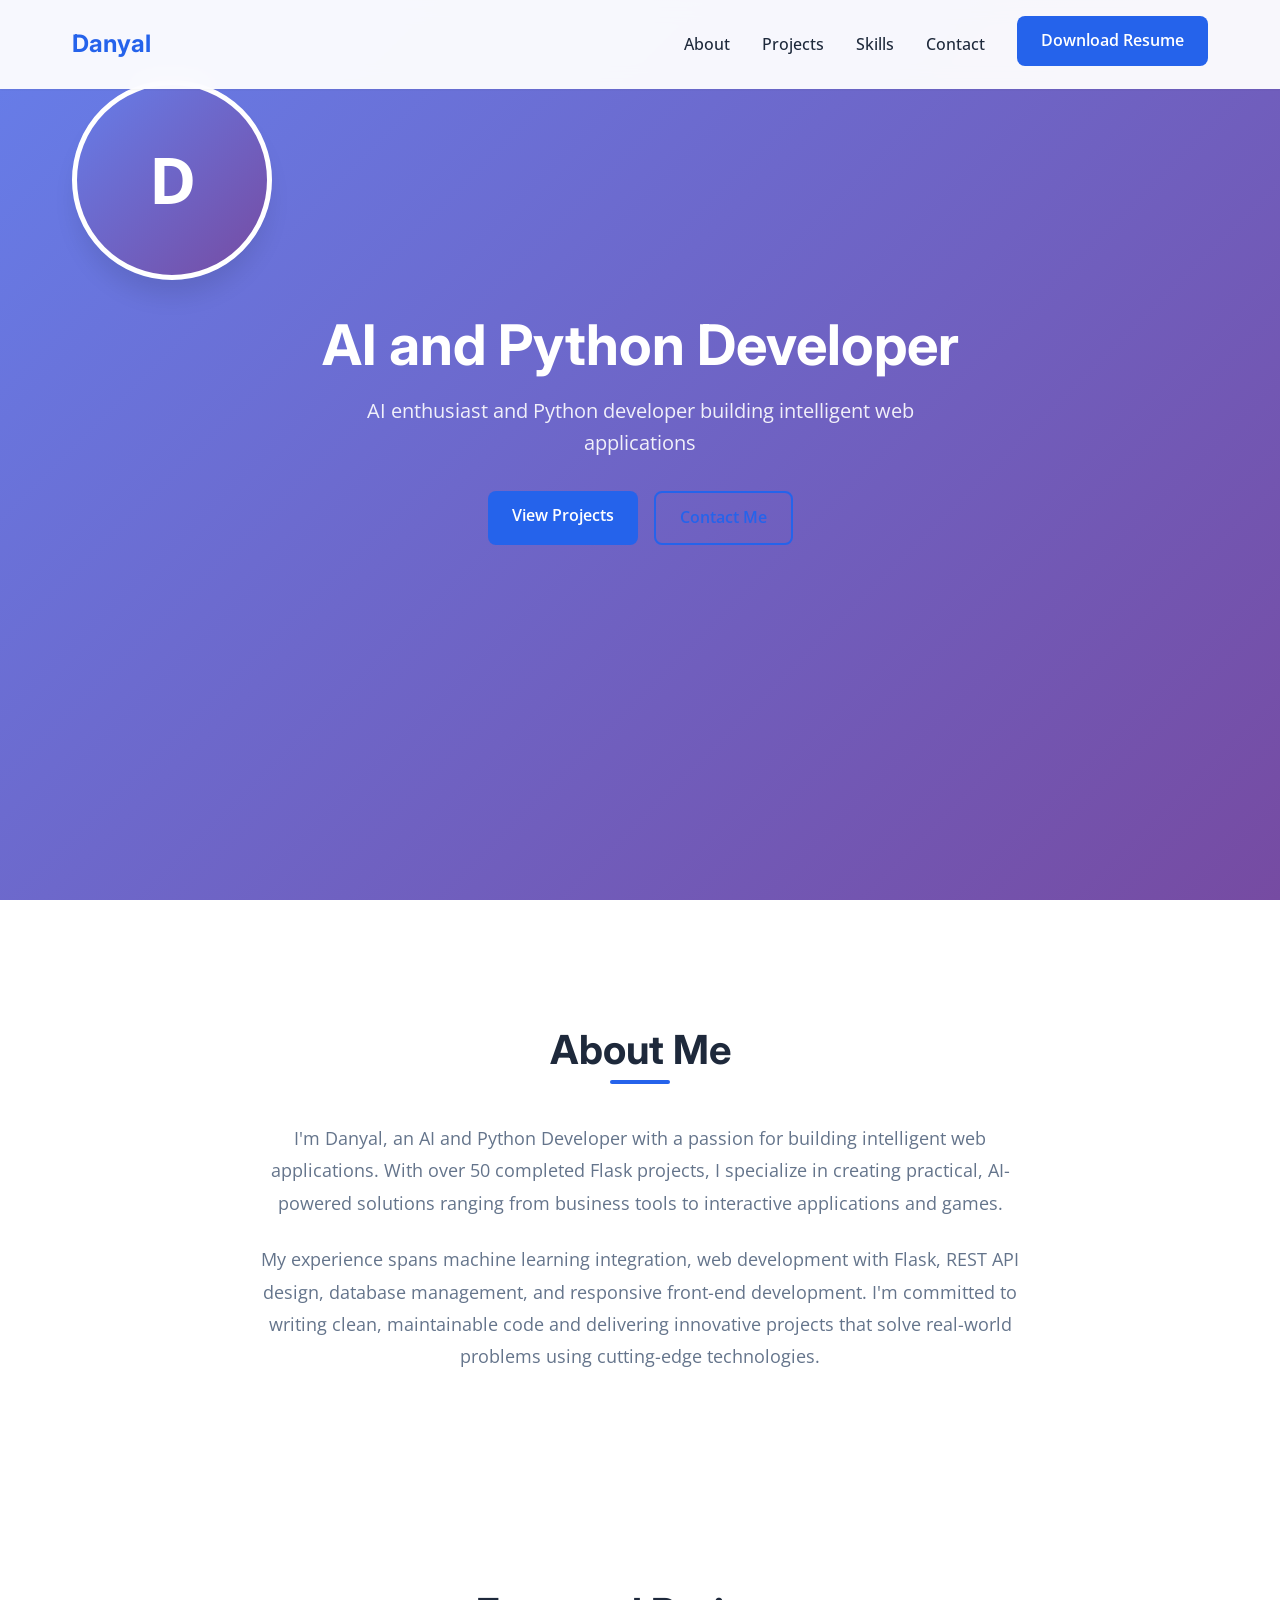
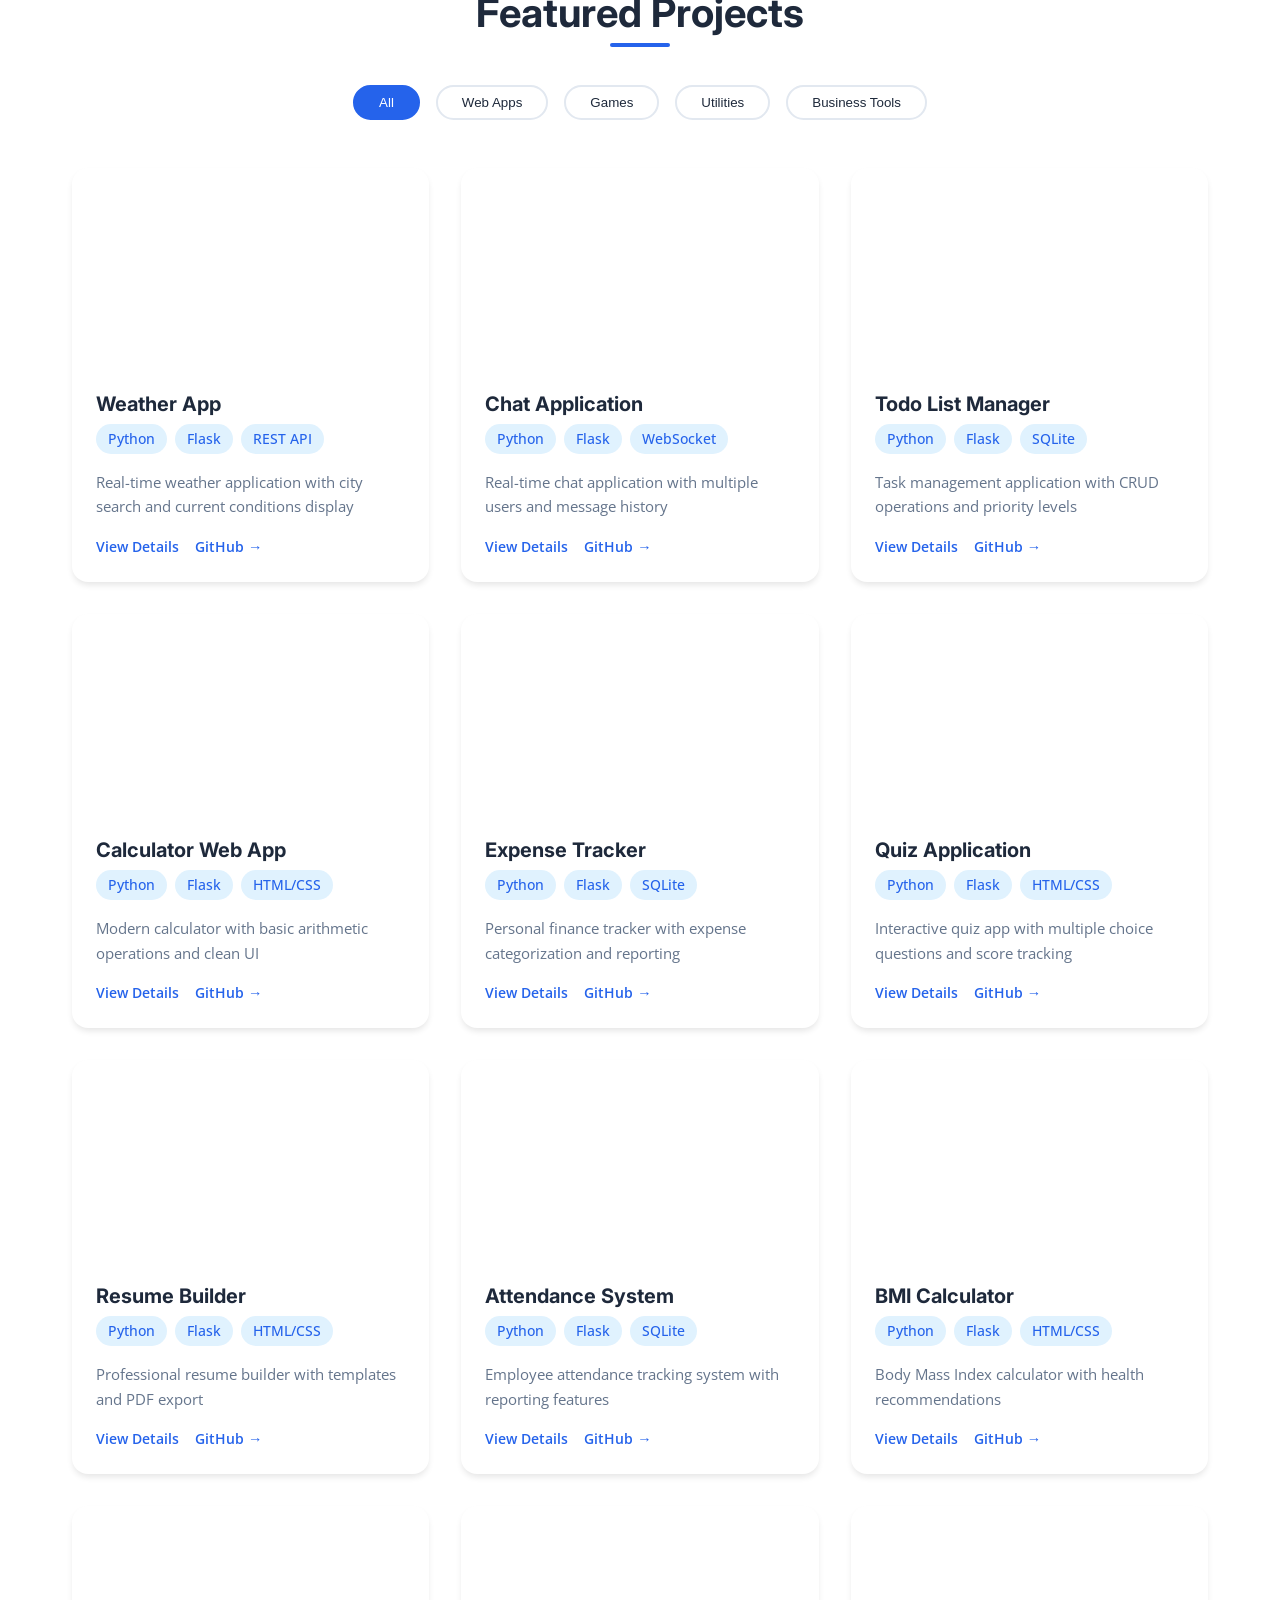
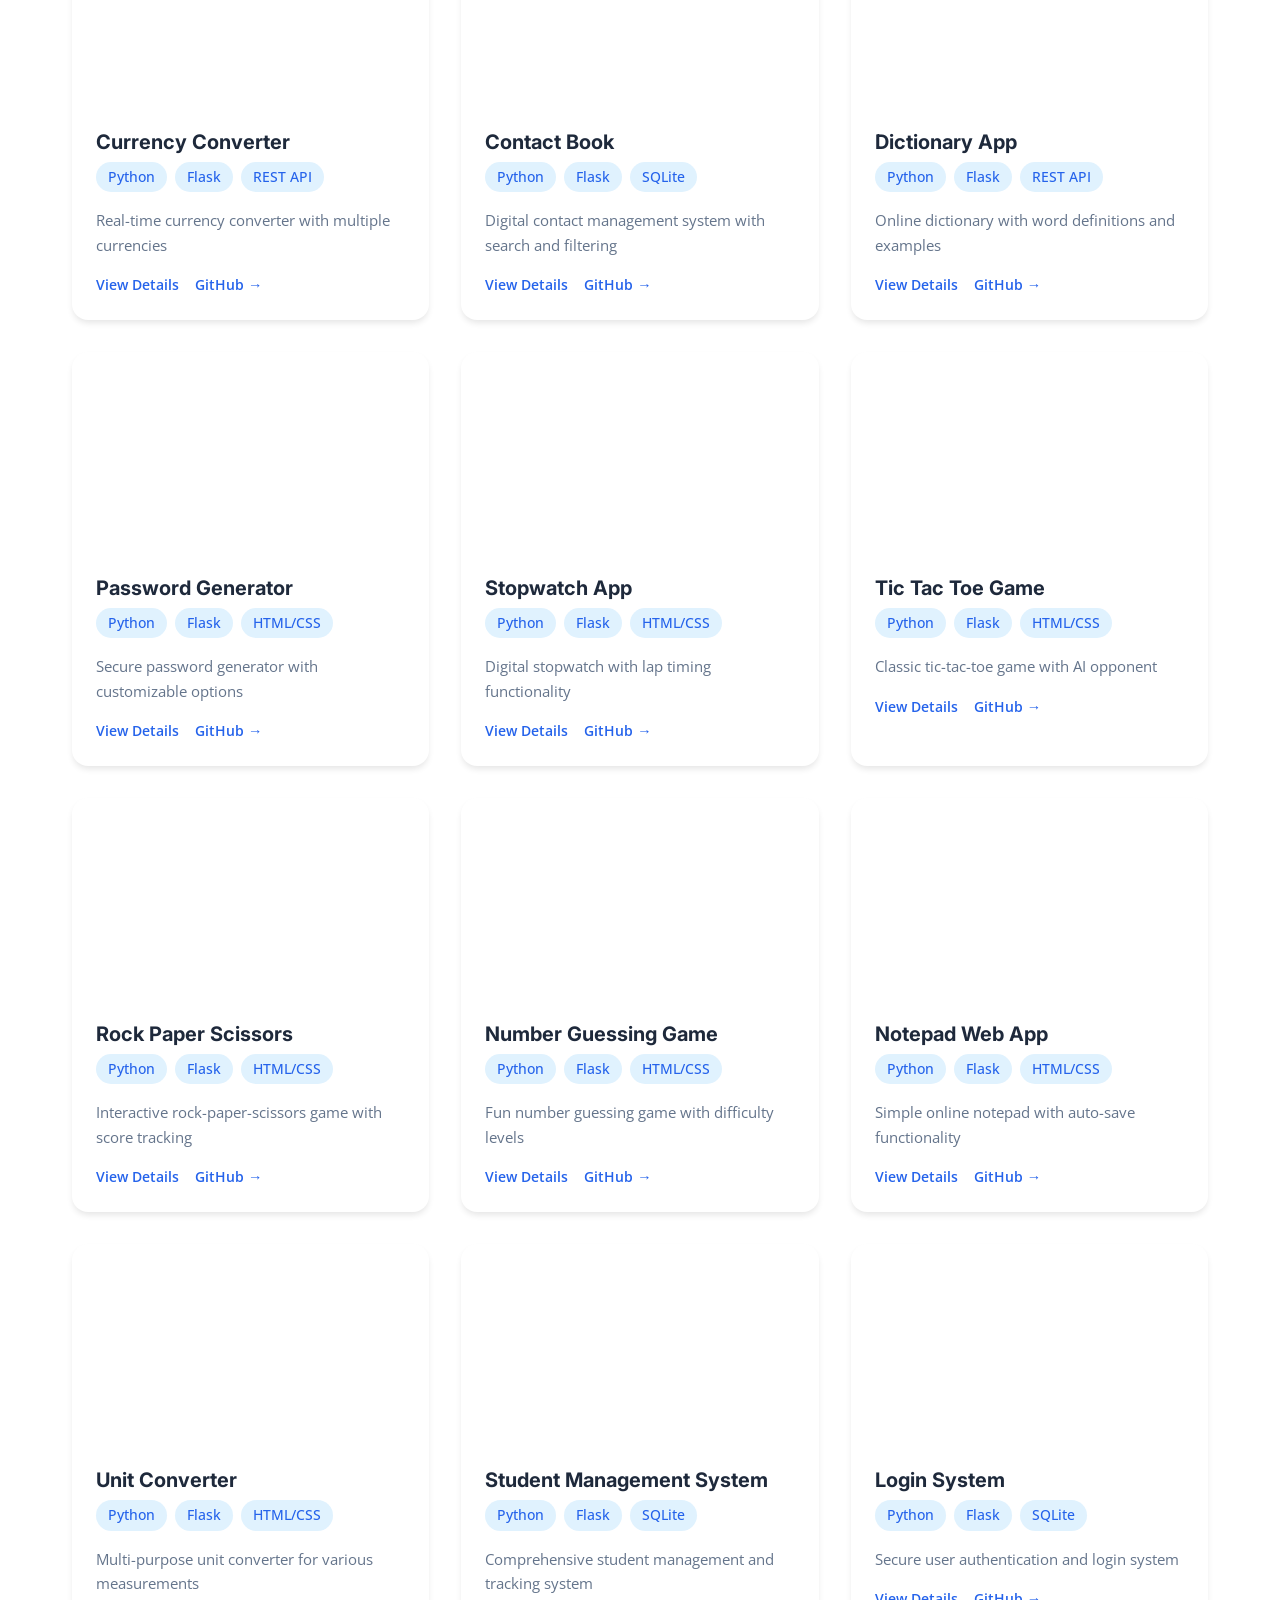
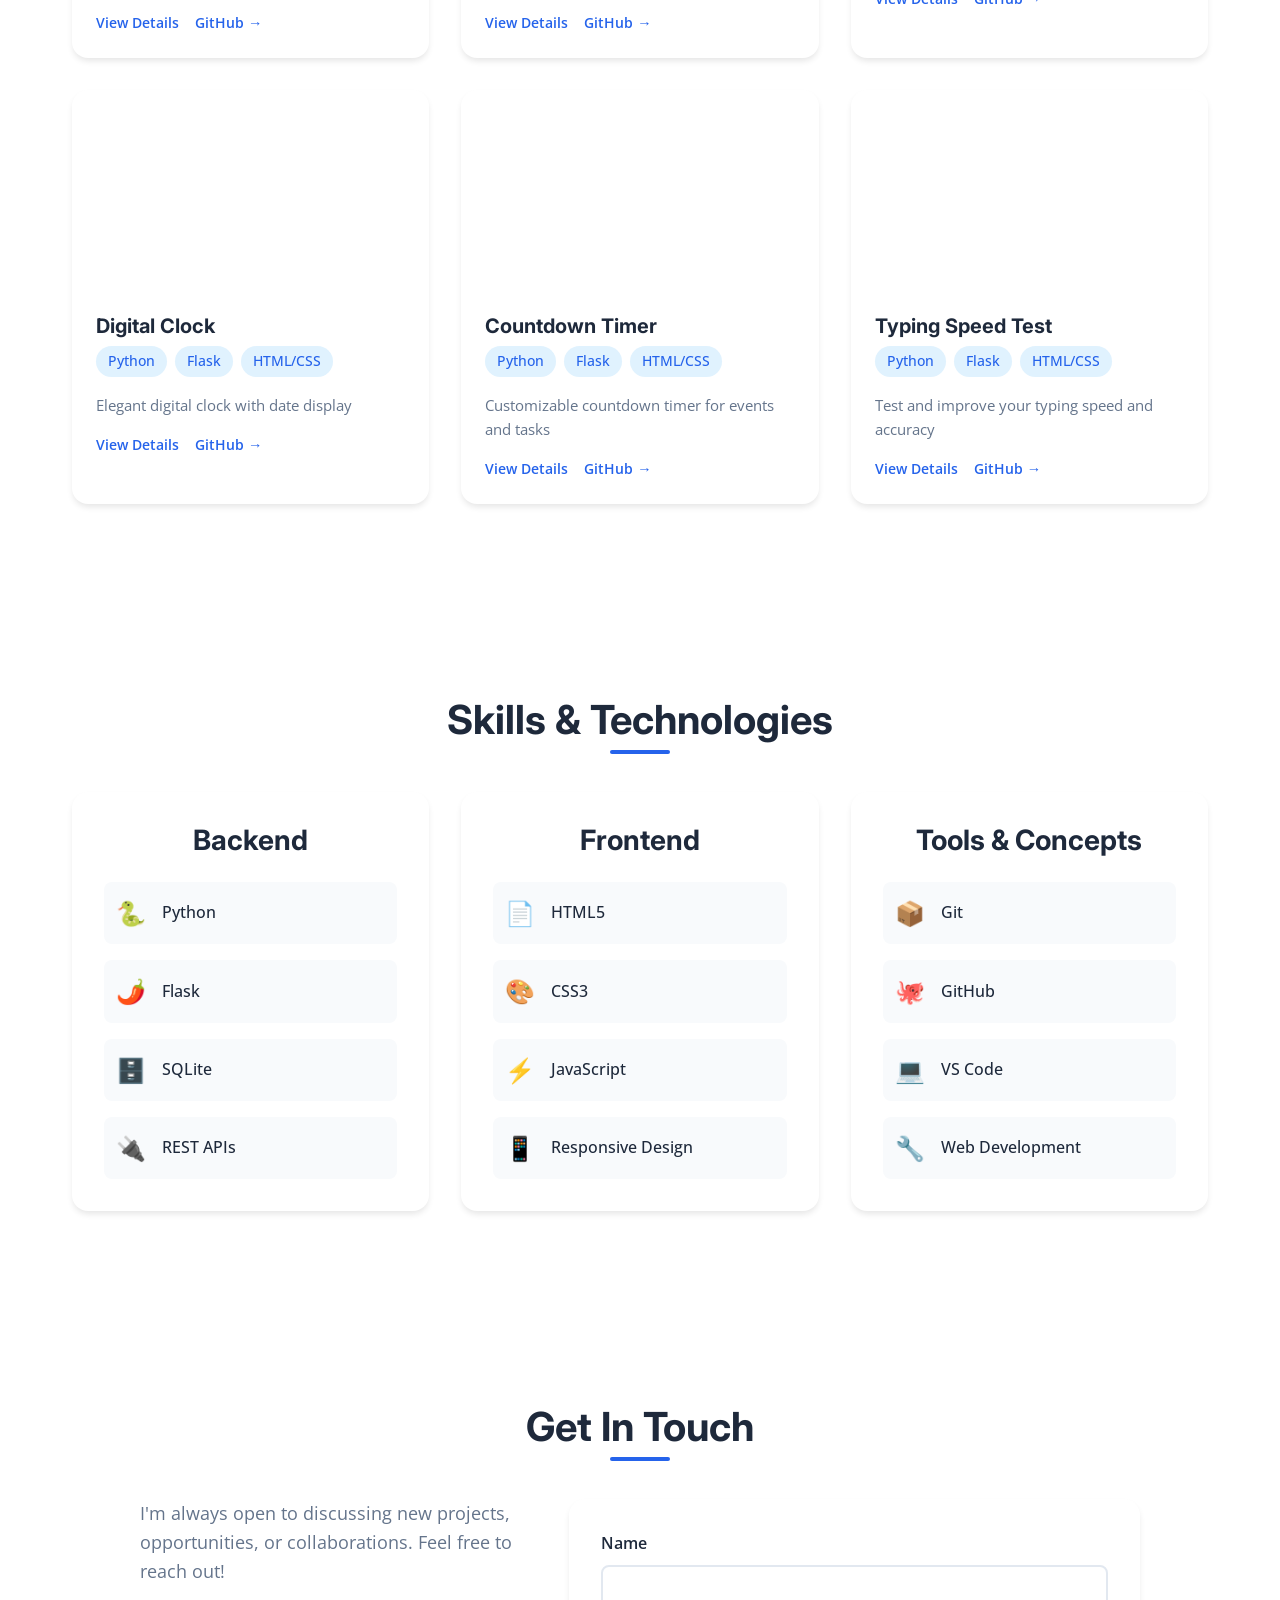
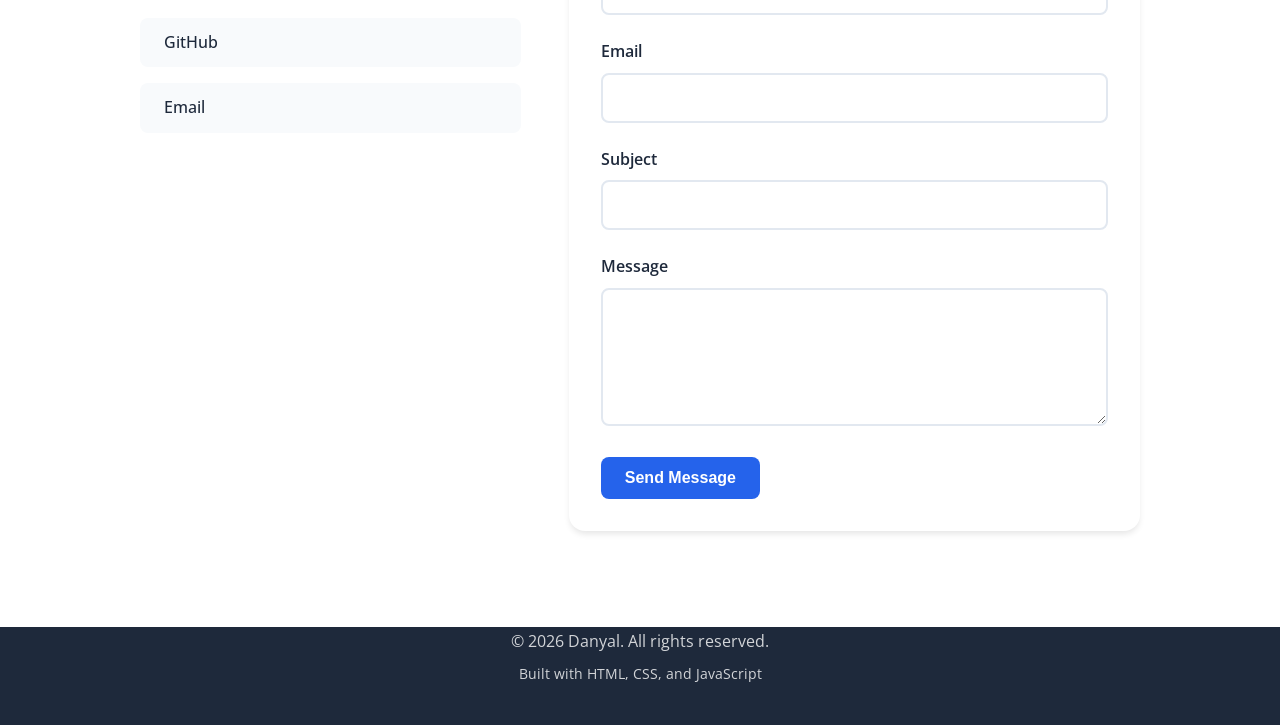
==== index.html @ 04059c17 "Initial commit - Danyal's AI and Python Developer Portfolio - 24 Flask projects showcased - Color-co" ====
<!DOCTYPE html>
<html lang="en">
<head>
    <meta charset="UTF-8">
    <meta name="viewport" content="width=device-width, initial-scale=1.0">
    <meta name="description" content="Full-Stack Python Developer specializing in Flask web applications. View my portfolio of 50+ projects including web apps, games, and business tools.">
    <meta name="keywords" content="Python Developer, Flask, Web Development, Portfolio, Full-Stack Developer">
    <meta name="author" content="Danyal">

    <!-- Open Graph Tags -->
    <meta property="og:title" content="Danyal - AI and Python Developer Portfolio">
    <meta property="og:description" content="AI and Python Developer with 50+ Flask projects">
    <meta property="og:type" content="website">
    <meta property="og:url" content="https://devdanyal.github.io">

    <title>Danyal - AI and Python Developer Portfolio</title>

    <!-- Google Fonts -->
    <link rel="preconnect" href="https://fonts.googleapis.com">
    <link rel="preconnect" href="https://fonts.gstatic.com" crossorigin>
    <link href="https://fonts.googleapis.com/css2?family=Inter:wght@400;500;600;700&family=Open+Sans:wght@400;500;600&display=swap" rel="stylesheet">

    <!-- Stylesheets -->
    <link rel="stylesheet" href="assets/css/main.css">
    <link rel="stylesheet" href="assets/css/responsive.css">
    <link rel="stylesheet" href="assets/css/animations.css">
    <link rel="stylesheet" href="assets/css/debug.css">
</head>
<body>
    <!-- Navigation -->
    <nav class="navbar" id="navbar">
        <div class="container">
            <div class="nav-wrapper">
                <a href="#home" class="logo">Danyal</a>

                <button class="hamburger" id="hamburger" aria-label="Toggle menu">
                    <span></span>
                    <span></span>
                    <span></span>
                </button>

                <ul class="nav-menu" id="navMenu">
                    <li><a href="#about" class="nav-link">About</a></li>
                    <li><a href="#projects" class="nav-link">Projects</a></li>
                    <li><a href="#skills" class="nav-link">Skills</a></li>
                    <li><a href="#contact" class="nav-link">Contact</a></li>
                    <li><a href="assets/documents/resume.pdf" class="btn btn-primary" download>Download Resume</a></li>
                </ul>
            </div>
        </div>
    </nav>

    <!-- Hero Section -->
    <section id="home" class="hero">
        <div class="container">
            <div class="hero-content">
                <div class="profile-image">D</div>
                <h1 class="hero-title">AI and Python Developer</h1>
                <p class="hero-subtitle">AI enthusiast and Python developer building intelligent web applications</p>
                <div class="hero-buttons">
                    <a href="#projects" class="btn btn-primary">View Projects</a>
                    <a href="#contact" class="btn btn-secondary">Contact Me</a>
                </div>
            </div>
        </div>
    </section>

    <!-- About Section -->
    <section id="about" class="about">
        <div class="container">
            <h2 class="section-title">About Me</h2>
            <div class="about-content">
                <p>I'm Danyal, an AI and Python Developer with a passion for building intelligent web applications. With over 50 completed Flask projects, I specialize in creating practical, AI-powered solutions ranging from business tools to interactive applications and games.</p>
                <p>My experience spans machine learning integration, web development with Flask, REST API design, database management, and responsive front-end development. I'm committed to writing clean, maintainable code and delivering innovative projects that solve real-world problems using cutting-edge technologies.</p>
            </div>
        </div>
    </section>

    <!-- Projects Section -->
    <section id="projects" class="projects">
        <div class="container">
            <h2 class="section-title">Featured Projects</h2>

            <!-- Filter Buttons -->
            <div class="filter-buttons">
                <button class="filter-btn active" data-filter="all">All</button>
                <button class="filter-btn" data-filter="web-apps">Web Apps</button>
                <button class="filter-btn" data-filter="games">Games</button>
                <button class="filter-btn" data-filter="utilities">Utilities</button>
                <button class="filter-btn" data-filter="business-tools">Business Tools</button>
            </div>

            <!-- Projects Grid -->
            <div class="projects-grid" id="projectsGrid">
                <!-- Projects will be dynamically loaded here -->
            </div>
        </div>
    </section>

    <!-- Skills Section -->
    <section id="skills" class="skills">
        <div class="container">
            <h2 class="section-title">Skills & Technologies</h2>

            <div class="skills-grid">
                <div class="skill-category">
                    <h3>Backend</h3>
                    <div class="skill-items">
                        <div class="skill-item">
                            <span class="skill-icon">🐍</span>
                            <span class="skill-name">Python</span>
                        </div>
                        <div class="skill-item">
                            <span class="skill-icon">🌶️</span>
                            <span class="skill-name">Flask</span>
                        </div>
                        <div class="skill-item">
                            <span class="skill-icon">🗄️</span>
                            <span class="skill-name">SQLite</span>
                        </div>
                        <div class="skill-item">
                            <span class="skill-icon">🔌</span>
                            <span class="skill-name">REST APIs</span>
                        </div>
                    </div>
                </div>

                <div class="skill-category">
                    <h3>Frontend</h3>
                    <div class="skill-items">
                        <div class="skill-item">
                            <span class="skill-icon">📄</span>
                            <span class="skill-name">HTML5</span>
                        </div>
                        <div class="skill-item">
                            <span class="skill-icon">🎨</span>
                            <span class="skill-name">CSS3</span>
                        </div>
                        <div class="skill-item">
                            <span class="skill-icon">⚡</span>
                            <span class="skill-name">JavaScript</span>
                        </div>
                        <div class="skill-item">
                            <span class="skill-icon">📱</span>
                            <span class="skill-name">Responsive Design</span>
                        </div>
                    </div>
                </div>

                <div class="skill-category">
                    <h3>Tools & Concepts</h3>
                    <div class="skill-items">
                        <div class="skill-item">
                            <span class="skill-icon">📦</span>
                            <span class="skill-name">Git</span>
                        </div>
                        <div class="skill-item">
                            <span class="skill-icon">🐙</span>
                            <span class="skill-name">GitHub</span>
                        </div>
                        <div class="skill-item">
                            <span class="skill-icon">💻</span>
                            <span class="skill-name">VS Code</span>
                        </div>
                        <div class="skill-item">
                            <span class="skill-icon">🔧</span>
                            <span class="skill-name">Web Development</span>
                        </div>
                    </div>
                </div>
            </div>
        </div>
    </section>

    <!-- Contact Section -->
    <section id="contact" class="contact">
        <div class="container">
            <h2 class="section-title">Get In Touch</h2>

            <div class="contact-content">
                <div class="contact-info">
                    <p>I'm always open to discussing new projects, opportunities, or collaborations. Feel free to reach out!</p>

                    <div class="social-links">
                        <a href="https://github.com/Devdanyal" target="_blank" rel="noopener noreferrer" class="social-link">
                            <span>GitHub</span>
                        </a>
                        <a href="mailto:aidevdanyal@gmail.com" class="social-link">
                            <span>Email</span>
                        </a>
                    </div>
                </div>

                <form id="contactForm" class="contact-form" action="https://formspree.io/f/YOUR_FORM_ID" method="POST">
                    <div class="form-group">
                        <label for="name">Name</label>
                        <input type="text" id="name" name="name" required>
                        <span class="error-message" id="nameError"></span>
                    </div>

                    <div class="form-group">
                        <label for="email">Email</label>
                        <input type="email" id="email" name="email" required>
                        <span class="error-message" id="emailError"></span>
                    </div>

                    <div class="form-group">
                        <label for="subject">Subject</label>
                        <input type="text" id="subject" name="subject" required>
                        <span class="error-message" id="subjectError"></span>
                    </div>

                    <div class="form-group">
                        <label for="message">Message</label>
                        <textarea id="message" name="message" rows="5" required></textarea>
                        <span class="error-message" id="messageError"></span>
                    </div>

                    <button type="submit" class="btn btn-primary" id="submitBtn">
                        <span class="btn-text">Send Message</span>
                        <span class="btn-loading" style="display: none;">Sending...</span>
                    </button>

                    <div class="form-status" id="formStatus"></div>
                </form>
            </div>
        </div>
    </section>

    <!-- Footer -->
    <footer class="footer">
        <div class="container">
            <div class="footer-content">
                <p>&copy; 2026 Danyal. All rights reserved.</p>
                <p class="footer-built">Built with HTML, CSS, and JavaScript</p>
            </div>
        </div>
    </footer>

    <!-- Project Modal -->
    <div class="modal" id="projectModal">
        <div class="modal-overlay" id="modalOverlay"></div>
        <div class="modal-content">
            <button class="modal-close" id="modalClose" aria-label="Close modal">&times;</button>
            <div class="modal-body" id="modalBody">
                <!-- Project details will be dynamically loaded here -->
            </div>
        </div>
    </div>

    <!-- Scripts -->
    <script src="assets/js/main.js"></script>
    <script src="assets/js/projects.js"></script>
    <script src="assets/js/contact.js"></script>
</body>
</html>
---- assets/css/main.css ----
/* CSS Variables */
:root {
    --primary-color: #2563eb;
    --secondary-color: #1e293b;
    --accent-color: #0ea5e9;
    --background-color: #ffffff;
    --text-color: #1e293b;
    --text-muted: #64748b;
    --border-color: #e2e8f0;
    --shadow-sm: 0 1px 2px 0 rgba(0, 0, 0, 0.05);
    --shadow-md: 0 4px 6px -1px rgba(0, 0, 0, 0.1);
    --shadow-lg: 0 10px 15px -3px rgba(0, 0, 0, 0.1);
    --shadow-xl: 0 20px 25px -5px rgba(0, 0, 0, 0.1);
    --transition: all 0.3s ease;
    --font-heading: 'Inter', -apple-system, BlinkMacSystemFont, 'Segoe UI', sans-serif;
    --font-body: 'Open Sans', -apple-system, BlinkMacSystemFont, 'Segoe UI', sans-serif;
}

/* Reset & Base Styles */
* {
    margin: 0;
    padding: 0;
    box-sizing: border-box;
}

html {
    scroll-behavior: smooth;
}

body {
    font-family: var(--font-body);
    color: var(--text-color);
    background-color: var(--background-color);
    line-height: 1.6;
    overflow-x: hidden;
}

/* Typography */
h1, h2, h3, h4, h5, h6 {
    font-family: var(--font-heading);
    font-weight: 700;
    line-height: 1.2;
    margin-bottom: 1rem;
}

h1 { font-size: 3rem; }
h2 { font-size: 2.5rem; }
h3 { font-size: 1.75rem; }
h4 { font-size: 1.5rem; }

p {
    margin-bottom: 1rem;
    color: var(--text-muted);
}

a {
    text-decoration: none;
    color: inherit;
    transition: var(--transition);
}

/* Container */
.container {
    max-width: 1200px;
    margin: 0 auto;
    padding: 0 2rem;
}

/* Buttons */
.btn {
    display: inline-block;
    padding: 0.75rem 1.5rem;
    border-radius: 0.5rem;
    font-weight: 600;
    font-size: 1rem;
    cursor: pointer;
    transition: var(--transition);
    border: none;
    text-align: center;
}

.btn-primary {
    background-color: var(--primary-color);
    color: white;
}

.btn-primary:hover {
    background-color: #1d4ed8;
    transform: translateY(-2px);
    box-shadow: var(--shadow-lg);
}

.btn-secondary {
    background-color: transparent;
    color: var(--primary-color);
    border: 2px solid var(--primary-color);
}

.btn-secondary:hover {
    background-color: var(--primary-color);
    color: white;
}

/* Navigation */
.navbar {
    position: fixed;
    top: 0;
    left: 0;
    right: 0;
    background-color: rgba(255, 255, 255, 0.95);
    backdrop-filter: blur(10px);
    box-shadow: var(--shadow-sm);
    z-index: 1000;
    transition: var(--transition);
}

.navbar.scrolled {
    box-shadow: var(--shadow-md);
}

.nav-wrapper {
    display: flex;
    justify-content: space-between;
    align-items: center;
    padding: 1rem 0;
}

.logo {
    font-size: 1.5rem;
    font-weight: 700;
    color: var(--primary-color);
    font-family: var(--font-heading);
}

.nav-menu {
    display: flex;
    list-style: none;
    align-items: center;
    gap: 2rem;
}

.nav-link {
    color: var(--text-color);
    font-weight: 500;
    position: relative;
}

.nav-link::after {
    content: '';
    position: absolute;
    bottom: -5px;
    left: 0;
    width: 0;
    height: 2px;
    background-color: var(--primary-color);
    transition: var(--transition);
}

.nav-link:hover::after {
    width: 100%;
}

.hamburger {
    display: none;
    flex-direction: column;
    gap: 4px;
    background: none;
    border: none;
    cursor: pointer;
    padding: 0.5rem;
}

.hamburger span {
    width: 25px;
    height: 3px;
    background-color: var(--text-color);
    transition: var(--transition);
}

/* Hero Section */
.hero {
    min-height: 100vh;
    display: flex;
    align-items: center;
    justify-content: center;
    background: linear-gradient(135deg, #667eea 0%, #764ba2 100%);
    padding-top: 80px;
}

.hero-content {
    text-align: center;
    color: white;
}

.profile-image {
    width: 200px;
    height: 200px;
    border-radius: 50%;
    object-fit: cover;
    border: 5px solid white;
    box-shadow: var(--shadow-xl);
    margin-bottom: 2rem;
    background: linear-gradient(135deg, #667eea 0%, #764ba2 100%);
    display: flex;
    align-items: center;
    justify-content: center;
    color: white;
    font-size: 4rem;
    font-weight: 700;
}

.hero-title {
    font-size: 3.5rem;
    margin-bottom: 1rem;
    color: white;
}

.hero-subtitle {
    font-size: 1.25rem;
    margin-bottom: 2rem;
    color: rgba(255, 255, 255, 0.9);
    max-width: 600px;
    margin-left: auto;
    margin-right: auto;
}

.hero-buttons {
    display: flex;
    gap: 1rem;
    justify-content: center;
    flex-wrap: wrap;
}

/* About Section */
.about {
    padding: 6rem 0;
    background-color: #f8fafc;
}

.section-title {
    text-align: center;
    margin-bottom: 3rem;
    color: var(--secondary-color);
    position: relative;
}

.section-title::after {
    content: '';
    position: absolute;
    bottom: -10px;
    left: 50%;
    transform: translateX(-50%);
    width: 60px;
    height: 4px;
    background-color: var(--primary-color);
    border-radius: 2px;
}

.about-content {
    max-width: 800px;
    margin: 0 auto;
    text-align: center;
}

.about-content p {
    font-size: 1.125rem;
    line-height: 1.8;
    margin-bottom: 1.5rem;
}

/* Projects Section */
.projects {
    padding: 6rem 0;
}

.filter-buttons {
    display: flex;
    justify-content: center;
    gap: 1rem;
    margin-bottom: 3rem;
    flex-wrap: wrap;
}

.filter-btn {
    padding: 0.5rem 1.5rem;
    border: 2px solid var(--border-color);
    background-color: white;
    color: var(--text-color);
    border-radius: 2rem;
    cursor: pointer;
    font-weight: 500;
    transition: var(--transition);
}

.filter-btn:hover,
.filter-btn.active {
    background-color: var(--primary-color);
    color: white;
    border-color: var(--primary-color);
}

.projects-grid {
    display: grid;
    grid-template-columns: repeat(3, 1fr);
    gap: 2rem;
}

.project-card {
    background-color: white;
    border-radius: 1rem;
    overflow: hidden;
    box-shadow: var(--shadow-md);
    transition: var(--transition);
    cursor: pointer;
}

.project-card:hover {
    transform: translateY(-10px);
    box-shadow: var(--shadow-xl);
}

.project-image {
    width: 100%;
    height: 200px;
    object-fit: cover;
    background-color: #e2e8f0;
    display: flex;
    align-items: center;
    justify-content: center;
}

.project-content {
    padding: 1.5rem;
}

.project-title {
    font-size: 1.25rem;
    margin-bottom: 0.5rem;
    color: var(--secondary-color);
}

.project-tech {
    display: flex;
    flex-wrap: wrap;
    gap: 0.5rem;
    margin-bottom: 1rem;
}

.tech-badge {
    padding: 0.25rem 0.75rem;
    background-color: #e0f2fe;
    color: var(--primary-color);
    border-radius: 1rem;
    font-size: 0.875rem;
    font-weight: 500;
}

.project-description {
    font-size: 0.95rem;
    color: var(--text-muted);
    margin-bottom: 1rem;
}

.project-links {
    display: flex;
    gap: 1rem;
}

.project-link {
    color: var(--primary-color);
    font-weight: 600;
    font-size: 0.9rem;
}

.project-link:hover {
    color: var(--accent-color);
}

/* Skills Section */
.skills {
    padding: 6rem 0;
    background-color: #f8fafc;
}

.skills-grid {
    display: grid;
    grid-template-columns: repeat(3, 1fr);
    gap: 2rem;
}

.skill-category {
    background-color: white;
    padding: 2rem;
    border-radius: 1rem;
    box-shadow: var(--shadow-md);
}

.skill-category h3 {
    color: var(--secondary-color);
    margin-bottom: 1.5rem;
    text-align: center;
}

.skill-items {
    display: flex;
    flex-direction: column;
    gap: 1rem;
}

.skill-item {
    display: flex;
    align-items: center;
    gap: 1rem;
    padding: 0.75rem;
    background-color: #f8fafc;
    border-radius: 0.5rem;
    transition: var(--transition);
}

.skill-item:hover {
    background-color: #e0f2fe;
    transform: translateX(5px);
}

.skill-icon {
    font-size: 1.5rem;
}

.skill-name {
    font-weight: 500;
    color: var(--text-color);
}

/* Contact Section */
.contact {
    padding: 6rem 0;
}

.contact-content {
    display: grid;
    grid-template-columns: 1fr 1.5fr;
    gap: 3rem;
    max-width: 1000px;
    margin: 0 auto;
}

.contact-info p {
    font-size: 1.125rem;
    margin-bottom: 2rem;
}

.social-links {
    display: flex;
    flex-direction: column;
    gap: 1rem;
}

.social-link {
    display: inline-flex;
    align-items: center;
    padding: 0.75rem 1.5rem;
    background-color: #f8fafc;
    border-radius: 0.5rem;
    color: var(--text-color);
    font-weight: 500;
    transition: var(--transition);
}

.social-link:hover {
    background-color: var(--primary-color);
    color: white;
    transform: translateX(5px);
}

.contact-form {
    background-color: white;
    padding: 2rem;
    border-radius: 1rem;
    box-shadow: var(--shadow-md);
}

.form-group {
    margin-bottom: 1.5rem;
}

.form-group label {
    display: block;
    margin-bottom: 0.5rem;
    font-weight: 600;
    color: var(--text-color);
}

.form-group input,
.form-group textarea {
    width: 100%;
    padding: 0.75rem;
    border: 2px solid var(--border-color);
    border-radius: 0.5rem;
    font-family: var(--font-body);
    font-size: 1rem;
    transition: var(--transition);
}

.form-group input:focus,
.form-group textarea:focus {
    outline: none;
    border-color: var(--primary-color);
}

.error-message {
    display: block;
    color: #ef4444;
    font-size: 0.875rem;
    margin-top: 0.25rem;
}

.form-status {
    margin-top: 1rem;
    padding: 1rem;
    border-radius: 0.5rem;
    text-align: center;
    font-weight: 500;
    display: none;
}

.form-status.success {
    background-color: #d1fae5;
    color: #065f46;
    display: block;
}

.form-status.error {
    background-color: #fee2e2;
    color: #991b1b;
    display: block;
}

/* Footer */
.footer {
    background-color: var(--secondary-color);
    color: white;
    padding: 2rem 0;
    text-align: center;
}

.footer-content p {
    color: rgba(255, 255, 255, 0.8);
    margin-bottom: 0.5rem;
}

.footer-built {
    font-size: 0.875rem;
}

/* Modal */
.modal {
    display: none;
    position: fixed;
    top: 0;
    left: 0;
    right: 0;
    bottom: 0;
    z-index: 2000;
}

.modal.active {
    display: block;
}

.modal-overlay {
    position: absolute;
    top: 0;
    left: 0;
    right: 0;
    bottom: 0;
    background-color: rgba(0, 0, 0, 0.7);
    backdrop-filter: blur(5px);
}

.modal-content {
    position: relative;
    max-width: 800px;
    margin: 2rem auto;
    background-color: white;
    border-radius: 1rem;
    box-shadow: var(--shadow-xl);
    max-height: 90vh;
    overflow-y: auto;
    z-index: 2001;
}

.modal-close {
    position: absolute;
    top: 1rem;
    right: 1rem;
    background: none;
    border: none;
    font-size: 2rem;
    cursor: pointer;
    color: var(--text-muted);
    width: 40px;
    height: 40px;
    display: flex;
    align-items: center;
    justify-content: center;
    border-radius: 50%;
    transition: var(--transition);
}

.modal-close:hover {
    background-color: #f8fafc;
    color: var(--text-color);
}

.modal-body {
    padding: 2rem;
}

.modal-image {
    width: 100%;
    height: 300px;
    object-fit: cover;
    border-radius: 0.5rem;
    margin-bottom: 1.5rem;
    background-color: #e2e8f0;
}

.modal-title {
    font-size: 2rem;
    margin-bottom: 1rem;
    color: var(--secondary-color);
}

.modal-tech {
    display: flex;
    flex-wrap: wrap;
    gap: 0.5rem;
    margin-bottom: 1.5rem;
}

.modal-description {
    font-size: 1.125rem;
    color: var(--text-muted);
    margin-bottom: 1.5rem;
}

.modal-features {
    margin-bottom: 1.5rem;
}

.modal-features h4 {
    color: var(--secondary-color);
    margin-bottom: 1rem;
}

.modal-features ul {
    list-style: none;
    padding-left: 0;
}

.modal-features li {
    padding: 0.5rem 0;
    color: var(--text-muted);
    position: relative;
    padding-left: 1.5rem;
}

.modal-features li::before {
    content: '✓';
    position: absolute;
    left: 0;
    color: var(--primary-color);
    font-weight: bold;
}

.modal-github {
    display: inline-block;
    margin-top: 1rem;
}
---- assets/css/responsive.css ----
/* Responsive Styles */

/* Tablet (768px - 1023px) */
@media (max-width: 1023px) {
    .container {
        padding: 0 1.5rem;
    }

    h1 { font-size: 2.5rem; }
    h2 { font-size: 2rem; }
    h3 { font-size: 1.5rem; }

    /* Projects Grid */
    .projects-grid {
        grid-template-columns: repeat(2, 1fr);
        gap: 1.5rem;
    }

    /* Skills Grid */
    .skills-grid {
        grid-template-columns: repeat(2, 1fr);
        gap: 1.5rem;
    }

    /* Contact */
    .contact-content {
        grid-template-columns: 1fr;
        gap: 2rem;
    }

    /* Hero */
    .hero-title {
        font-size: 2.5rem;
    }

    .hero-subtitle {
        font-size: 1.125rem;
    }
}

/* Mobile (320px - 767px) */
@media (max-width: 767px) {
    .container {
        padding: 0 1rem;
    }

    h1 { font-size: 2rem; }
    h2 { font-size: 1.75rem; }
    h3 { font-size: 1.25rem; }

    /* Navigation */
    .hamburger {
        display: flex;
    }

    .nav-menu {
        position: fixed;
        top: 70px;
        left: -100%;
        width: 100%;
        height: calc(100vh - 70px);
        background-color: white;
        flex-direction: column;
        align-items: flex-start;
        padding: 2rem;
        gap: 1.5rem;
        transition: left 0.3s ease;
        box-shadow: var(--shadow-lg);
    }

    .nav-menu.active {
        left: 0;
    }

    .nav-link::after {
        display: none;
    }

    .hamburger.active span:nth-child(1) {
        transform: rotate(45deg) translate(5px, 5px);
    }

    .hamburger.active span:nth-child(2) {
        opacity: 0;
    }

    .hamburger.active span:nth-child(3) {
        transform: rotate(-45deg) translate(7px, -6px);
    }

    /* Hero */
    .hero {
        padding-top: 100px;
        min-height: auto;
        padding-bottom: 4rem;
    }

    .profile-image {
        width: 150px;
        height: 150px;
    }

    .hero-title {
        font-size: 2rem;
    }

    .hero-subtitle {
        font-size: 1rem;
        padding: 0 1rem;
    }

    .hero-buttons {
        flex-direction: column;
        align-items: center;
    }

    .hero-buttons .btn {
        width: 100%;
        max-width: 300px;
    }

    /* Sections */
    .about,
    .projects,
    .skills,
    .contact {
        padding: 4rem 0;
    }

    .section-title {
        font-size: 1.75rem;
        margin-bottom: 2rem;
    }

    /* Projects */
    .projects-grid {
        grid-template-columns: 1fr;
        gap: 1.5rem;
    }

    .filter-buttons {
        gap: 0.5rem;
    }

    .filter-btn {
        padding: 0.5rem 1rem;
        font-size: 0.875rem;
    }

    /* Skills */
    .skills-grid {
        grid-template-columns: 1fr;
        gap: 1.5rem;
    }

    .skill-category {
        padding: 1.5rem;
    }

    /* Contact */
    .contact-content {
        grid-template-columns: 1fr;
    }

    .contact-form {
        padding: 1.5rem;
    }

    .social-links {
        flex-direction: row;
        flex-wrap: wrap;
    }

    /* Modal */
    .modal-content {
        margin: 1rem;
        max-height: calc(100vh - 2rem);
    }

    .modal-body {
        padding: 1.5rem;
    }

    .modal-title {
        font-size: 1.5rem;
    }

    .modal-image {
        height: 200px;
    }
}

/* Small Mobile (320px - 480px) */
@media (max-width: 480px) {
    .container {
        padding: 0 1rem;
    }

    .btn {
        padding: 0.625rem 1.25rem;
        font-size: 0.9rem;
    }

    .hero-title {
        font-size: 1.75rem;
    }

    .about-content p {
        font-size: 1rem;
    }

    .project-content {
        padding: 1rem;
    }

    .project-title {
        font-size: 1.125rem;
    }

    .tech-badge {
        font-size: 0.75rem;
        padding: 0.2rem 0.6rem;
    }
}

/* Large Desktop (1440px+) */
@media (min-width: 1440px) {
    .container {
        max-width: 1400px;
    }

    .hero-title {
        font-size: 4rem;
    }

    .hero-subtitle {
        font-size: 1.5rem;
    }

    .projects-grid {
        grid-template-columns: repeat(3, 1fr);
        gap: 2.5rem;
    }
}

/* Print Styles */
@media print {
    .navbar,
    .hamburger,
    .hero-buttons,
    .filter-buttons,
    .contact-form,
    .modal,
    .footer {
        display: none;
    }

    body {
        font-size: 12pt;
    }

    .hero {
        min-height: auto;
        padding: 2rem 0;
    }

    .section-title {
        page-break-after: avoid;
    }

    .project-card {
        page-break-inside: avoid;
    }
}
---- assets/css/animations.css ----
/* Animations and Transitions */

/* Fade In Animation */
@keyframes fadeIn {
    from {
        opacity: 0;
        transform: translateY(20px);
    }
    to {
        opacity: 1;
        transform: translateY(0);
    }
}

@keyframes fadeInUp {
    from {
        opacity: 0;
        transform: translateY(30px);
    }
    to {
        opacity: 1;
        transform: translateY(0);
    }
}

@keyframes fadeInLeft {
    from {
        opacity: 0;
        transform: translateX(-30px);
    }
    to {
        opacity: 1;
        transform: translateX(0);
    }
}

@keyframes fadeInRight {
    from {
        opacity: 0;
        transform: translateX(30px);
    }
    to {
        opacity: 1;
        transform: translateX(0);
    }
}

/* Scale Animation */
@keyframes scaleIn {
    from {
        opacity: 0;
        transform: scale(0.9);
    }
    to {
        opacity: 1;
        transform: scale(1);
    }
}

/* Slide Down Animation */
@keyframes slideDown {
    from {
        opacity: 0;
        transform: translateY(-20px);
    }
    to {
        opacity: 1;
        transform: translateY(0);
    }
}

/* Pulse Animation */
@keyframes pulse {
    0%, 100% {
        transform: scale(1);
    }
    50% {
        transform: scale(1.05);
    }
}

/* Fade In Classes */
.fade-in {
    opacity: 0;
    animation: fadeIn 0.6s ease forwards;
}

.fade-in-up {
    opacity: 0;
    animation: fadeInUp 0.8s ease forwards;
}

.fade-in-left {
    opacity: 0;
    animation: fadeInLeft 0.8s ease forwards;
}

.fade-in-right {
    opacity: 0;
    animation: fadeInRight 0.8s ease forwards;
}

.scale-in {
    opacity: 0;
    animation: scaleIn 0.6s ease forwards;
}

/* Stagger Animation Delays */
.fade-in-up:nth-child(1) { animation-delay: 0.1s; }
.fade-in-up:nth-child(2) { animation-delay: 0.2s; }
.fade-in-up:nth-child(3) { animation-delay: 0.3s; }
.fade-in-up:nth-child(4) { animation-delay: 0.4s; }
.fade-in-up:nth-child(5) { animation-delay: 0.5s; }
.fade-in-up:nth-child(6) { animation-delay: 0.6s; }
.fade-in-up:nth-child(7) { animation-delay: 0.7s; }
.fade-in-up:nth-child(8) { animation-delay: 0.8s; }

/* Scroll Reveal */
.scroll-reveal {
    opacity: 0;
    transform: translateY(30px);
    transition: opacity 0.6s ease, transform 0.6s ease;
}

.scroll-reveal.revealed {
    opacity: 1;
    transform: translateY(0);
}

/* Button Hover Effects */
.btn {
    position: relative;
    overflow: hidden;
}

.btn::before {
    content: '';
    position: absolute;
    top: 50%;
    left: 50%;
    width: 0;
    height: 0;
    border-radius: 50%;
    background-color: rgba(255, 255, 255, 0.2);
    transform: translate(-50%, -50%);
    transition: width 0.6s ease, height 0.6s ease;
}

.btn:hover::before {
    width: 300px;
    height: 300px;
}

/* Loading Spinner */
@keyframes spin {
    to {
        transform: rotate(360deg);
    }
}

.btn-loading::after {
    content: '';
    display: inline-block;
    width: 16px;
    height: 16px;
    margin-left: 8px;
    border: 2px solid rgba(255, 255, 255, 0.3);
    border-top-color: white;
    border-radius: 50%;
    animation: spin 0.6s linear infinite;
}

/* Card Hover Effects */
.project-card {
    position: relative;
}

.project-card::before {
    content: '';
    position: absolute;
    top: 0;
    left: 0;
    right: 0;
    bottom: 0;
    background: linear-gradient(135deg, rgba(37, 99, 235, 0.1), rgba(14, 165, 233, 0.1));
    opacity: 0;
    transition: opacity 0.3s ease;
    border-radius: 1rem;
}

.project-card:hover::before {
    opacity: 1;
}

/* Skill Item Hover */
.skill-item {
    position: relative;
    overflow: hidden;
}

.skill-item::before {
    content: '';
    position: absolute;
    left: -100%;
    top: 0;
    width: 100%;
    height: 100%;
    background: linear-gradient(90deg, transparent, rgba(37, 99, 235, 0.1), transparent);
    transition: left 0.5s ease;
}

.skill-item:hover::before {
    left: 100%;
}

/* Modal Animations */
.modal.active .modal-overlay {
    animation: fadeIn 0.3s ease;
}

.modal.active .modal-content {
    animation: scaleIn 0.3s ease;
}

/* Form Input Focus */
.form-group input:focus,
.form-group textarea:focus {
    box-shadow: 0 0 0 3px rgba(37, 99, 235, 0.1);
}

/* Smooth Scroll Offset */
section {
    scroll-margin-top: 80px;
}

/* Link Underline Animation */
.project-link {
    position: relative;
}

.project-link::after {
    content: '';
    position: absolute;
    bottom: -2px;
    left: 0;
    width: 0;
    height: 2px;
    background-color: var(--accent-color);
    transition: width 0.3s ease;
}

.project-link:hover::after {
    width: 100%;
}

/* Social Link Hover */
.social-link {
    position: relative;
}

.social-link::before {
    content: '';
    position: absolute;
    left: 0;
    top: 0;
    width: 3px;
    height: 0;
    background-color: var(--primary-color);
    transition: height 0.3s ease;
    border-radius: 0.5rem;
}

.social-link:hover::before {
    height: 100%;
}

/* Filter Button Active Animation */
.filter-btn.active {
    animation: pulse 0.3s ease;
}

/* Navbar Scroll Animation */
.navbar {
    transform: translateY(0);
    transition: transform 0.3s ease, box-shadow 0.3s ease;
}

.navbar.hidden {
    transform: translateY(-100%);
}

/* Image Lazy Load */
.project-image,
.modal-image {
    opacity: 0;
    transition: opacity 0.3s ease;
}

.project-image.loaded,
.modal-image.loaded {
    opacity: 1;
}

/* Tech Badge Animation */
.tech-badge {
    transition: all 0.3s ease;
}

.tech-badge:hover {
    transform: translateY(-2px);
    box-shadow: 0 4px 6px rgba(37, 99, 235, 0.2);
}

/* Hero Content Animation */
.hero-content > * {
    opacity: 0;
}

.hero-content .profile-image {
    animation: fadeIn 0.8s ease 0.2s forwards;
}

.hero-content .hero-title {
    animation: fadeInUp 0.8s ease 0.4s forwards;
}

.hero-content .hero-subtitle {
    animation: fadeInUp 0.8s ease 0.6s forwards;
}

.hero-content .hero-buttons {
    animation: fadeInUp 0.8s ease 0.8s forwards;
}

/* Reduce Motion for Accessibility */
@media (prefers-reduced-motion: reduce) {
    *,
    *::before,
    *::after {
        animation-duration: 0.01ms !important;
        animation-iteration-count: 1 !important;
        transition-duration: 0.01ms !important;
    }
}
---- assets/css/debug.css ----
/* DIAGNOSTIC: Check if sections are visible */

/* Force all sections to be visible for debugging */
section {
    display: block !important;
    visibility: visible !important;
    opacity: 1 !important;
    position: relative !important;
}

/* Ensure sections are not hidden behind hero */
.hero {
    position: relative !important;
    z-index: 1 !important;
}

.about, .projects, .skills, .contact {
    position: relative !important;
    z-index: 2 !important;
    background-color: white !important;
}
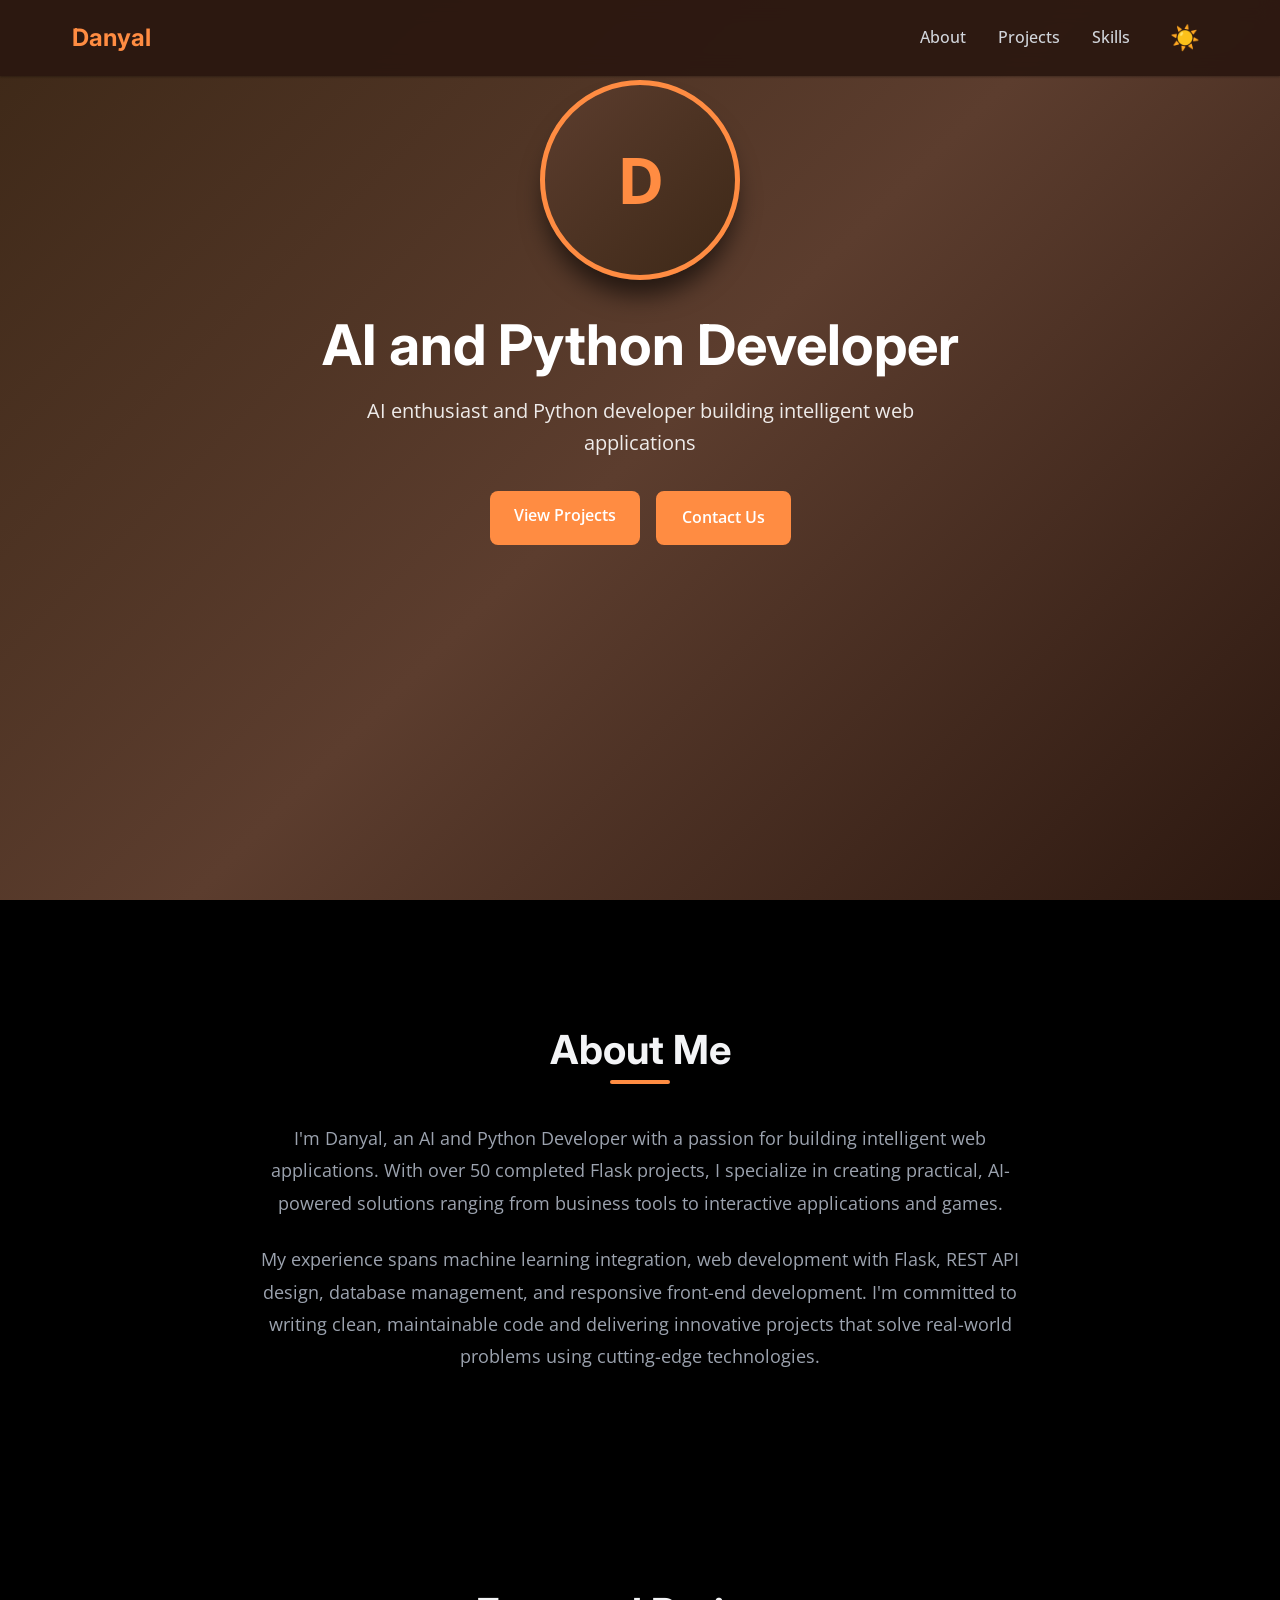
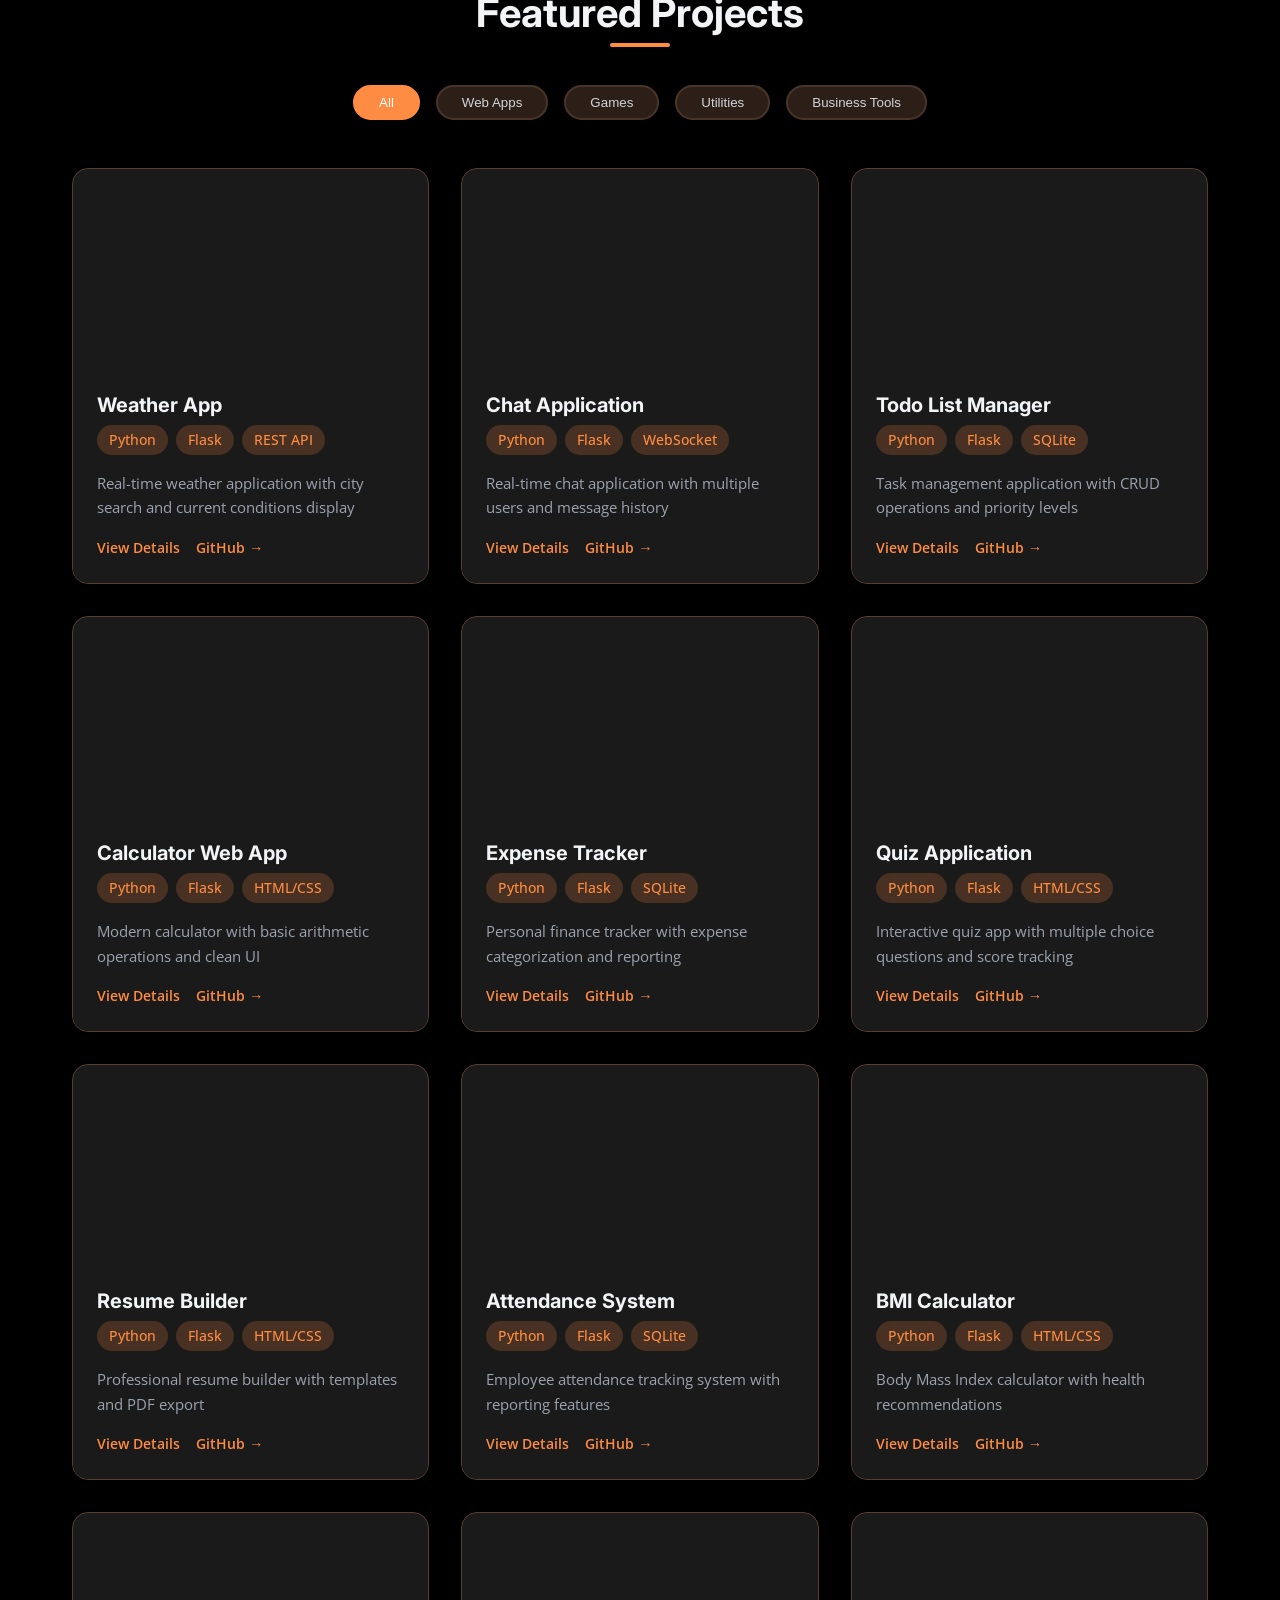
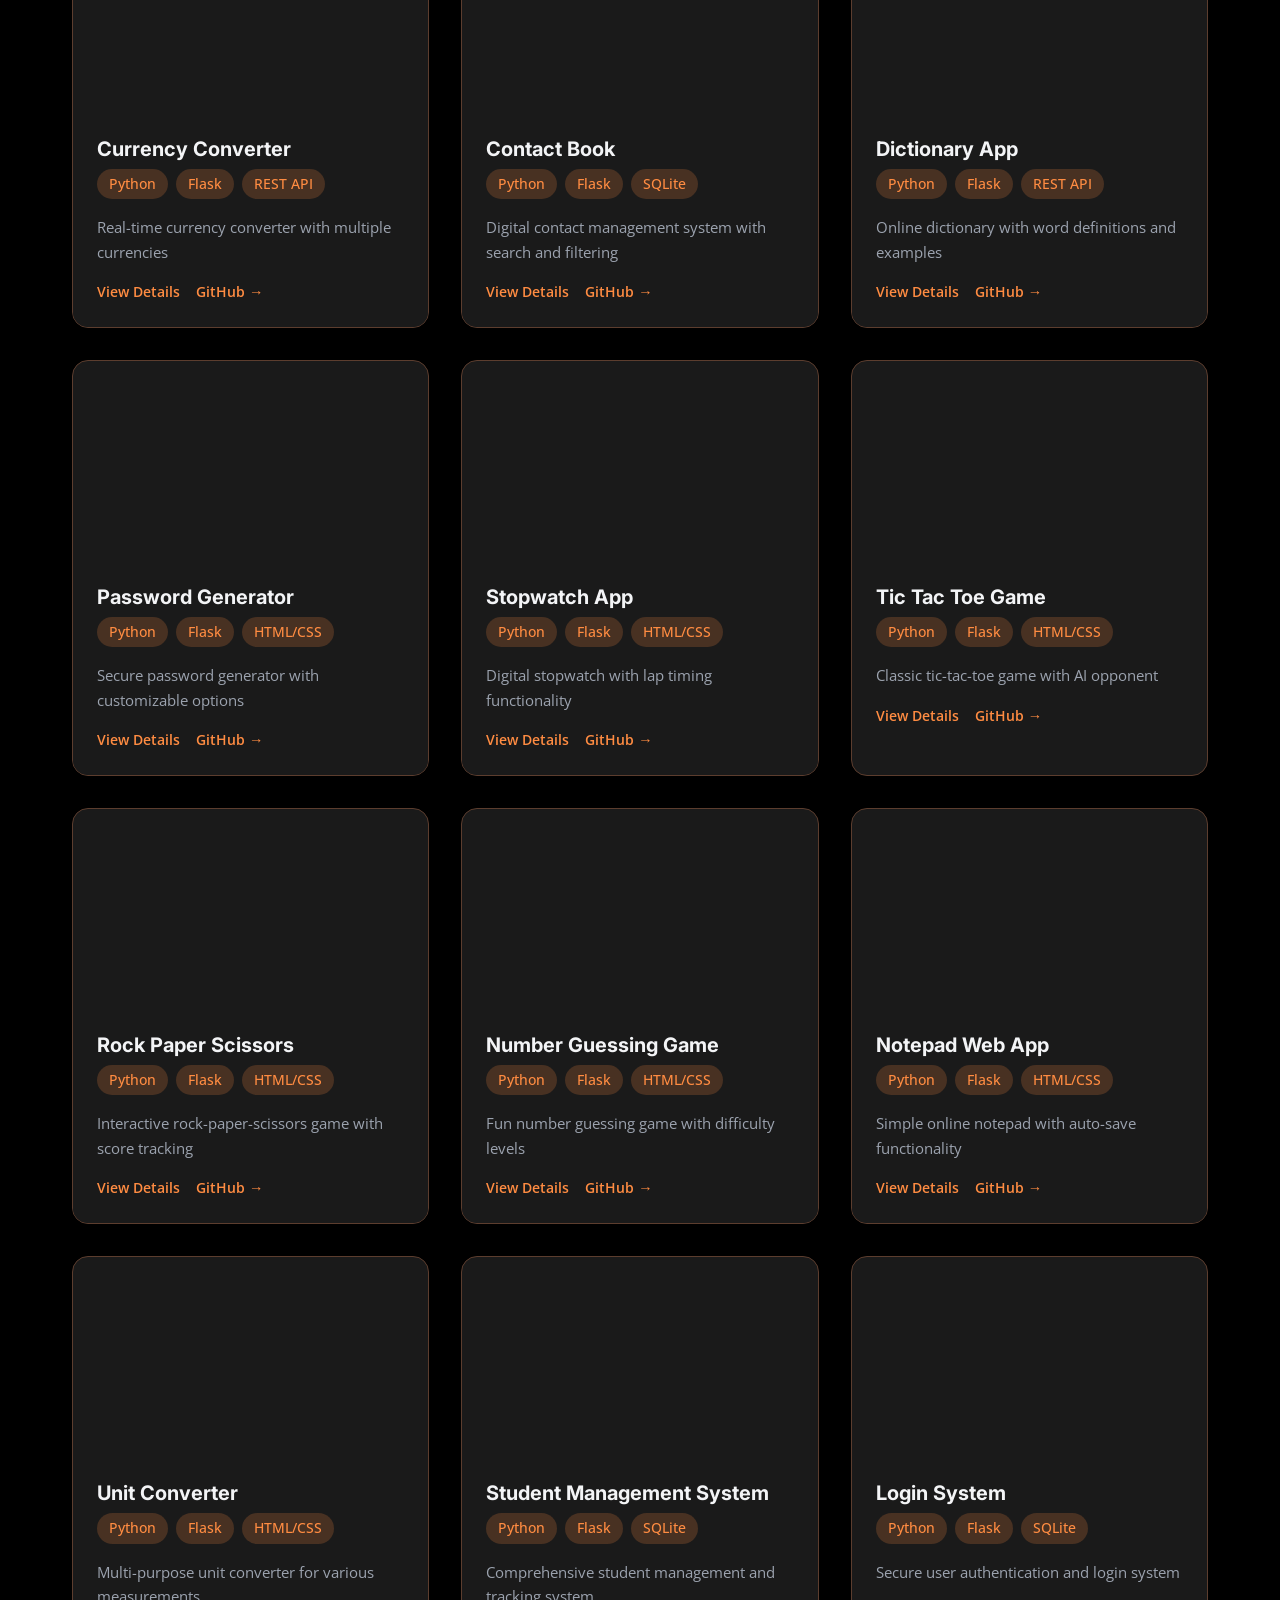
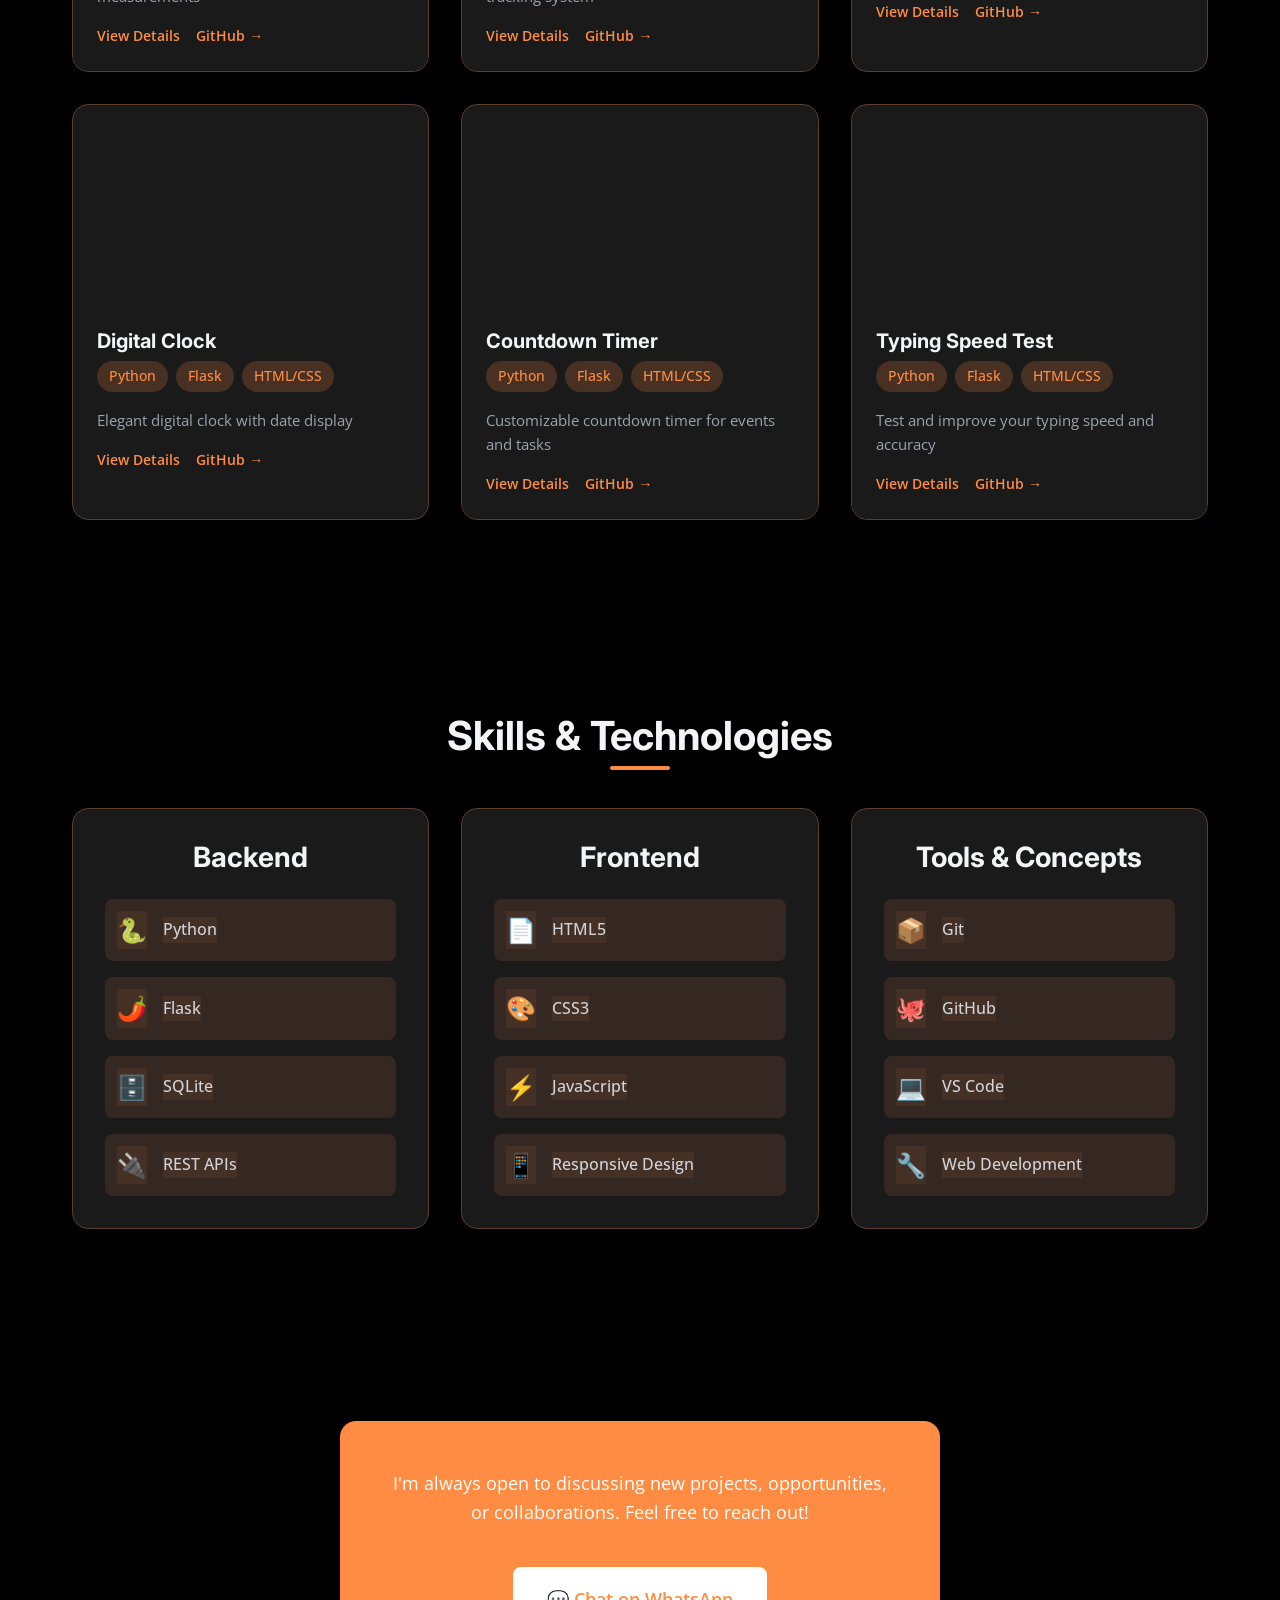
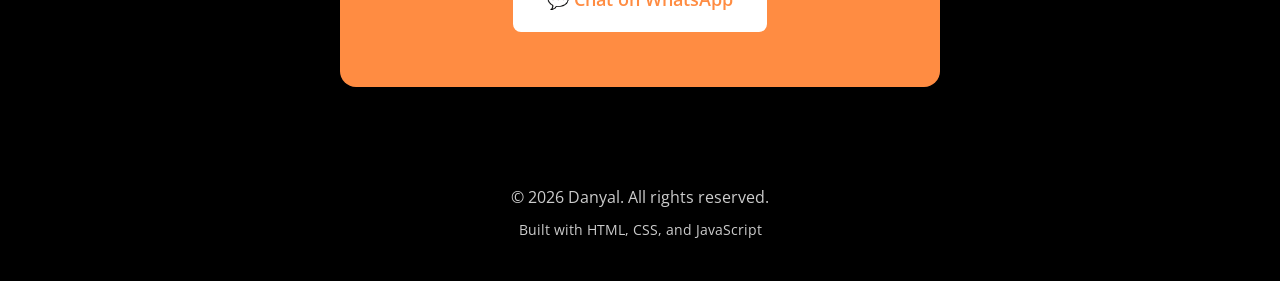
==== commit f0ea6059: "Update portfolio with brown/orange theme and WhatsApp contact - Changed color scheme from blue to br" ====
--- a/index.html
+++ b/index.html
@@ -21,10 +21,12 @@
     <link href="https://fonts.googleapis.com/css2?family=Inter:wght@400;500;600;700&family=Open+Sans:wght@400;500;600&display=swap" rel="stylesheet">
 
     <!-- Stylesheets -->
-    <link rel="stylesheet" href="assets/css/main.css">
-    <link rel="stylesheet" href="assets/css/responsive.css">
-    <link rel="stylesheet" href="assets/css/animations.css">
-    <link rel="stylesheet" href="assets/css/debug.css">
+    <link rel="stylesheet" href="assets/css/main.css?v=20260226">
+    <link rel="stylesheet" href="assets/css/responsive.css?v=20260226">
+    <link rel="stylesheet" href="assets/css/animations.css?v=20260226">
+    <link rel="stylesheet" href="assets/css/force-black.css?v=20260226">
+    <link rel="stylesheet" href="assets/css/theme-toggle.css?v=20260226">
+    <link rel="stylesheet" href="assets/css/debug.css?v=20260226">
 </head>
 <body>
     <!-- Navigation -->
@@ -43,8 +45,9 @@
                     <li><a href="#about" class="nav-link">About</a></li>
                     <li><a href="#projects" class="nav-link">Projects</a></li>
                     <li><a href="#skills" class="nav-link">Skills</a></li>
-                    <li><a href="#contact" class="nav-link">Contact</a></li>
-                    <li><a href="assets/documents/resume.pdf" class="btn btn-primary" download>Download Resume</a></li>
+                    <li><button id="themeToggle" class="theme-toggle" aria-label="Toggle Theme">
+                        <span class="sun-icon">☀️</span>
+                    </button></li>
                 </ul>
             </div>
         </div>
@@ -59,7 +62,7 @@
                 <p class="hero-subtitle">AI enthusiast and Python developer building intelligent web applications</p>
                 <div class="hero-buttons">
                     <a href="#projects" class="btn btn-primary">View Projects</a>
-                    <a href="#contact" class="btn btn-secondary">Contact Me</a>
+                    <a href="#contact" class="btn btn-secondary">Contact Us</a>
                 </div>
             </div>
         </div>
@@ -175,54 +178,13 @@
     <!-- Contact Section -->
     <section id="contact" class="contact">
         <div class="container">
-            <h2 class="section-title">Get In Touch</h2>
-
             <div class="contact-content">
                 <div class="contact-info">
                     <p>I'm always open to discussing new projects, opportunities, or collaborations. Feel free to reach out!</p>
-
-                    <div class="social-links">
-                        <a href="https://github.com/Devdanyal" target="_blank" rel="noopener noreferrer" class="social-link">
-                            <span>GitHub</span>
-                        </a>
-                        <a href="mailto:aidevdanyal@gmail.com" class="social-link">
-                            <span>Email</span>
-                        </a>
-                    </div>
-                </div>
-
-                <form id="contactForm" class="contact-form" action="https://formspree.io/f/YOUR_FORM_ID" method="POST">
-                    <div class="form-group">
-                        <label for="name">Name</label>
-                        <input type="text" id="name" name="name" required>
-                        <span class="error-message" id="nameError"></span>
-                    </div>
-
-                    <div class="form-group">
-                        <label for="email">Email</label>
-                        <input type="email" id="email" name="email" required>
-                        <span class="error-message" id="emailError"></span>
-                    </div>
-
-                    <div class="form-group">
-                        <label for="subject">Subject</label>
-                        <input type="text" id="subject" name="subject" required>
-                        <span class="error-message" id="subjectError"></span>
-                    </div>
-
-                    <div class="form-group">
-                        <label for="message">Message</label>
-                        <textarea id="message" name="message" rows="5" required></textarea>
-                        <span class="error-message" id="messageError"></span>
-                    </div>
-
-                    <button type="submit" class="btn btn-primary" id="submitBtn">
-                        <span class="btn-text">Send Message</span>
-                        <span class="btn-loading" style="display: none;">Sending...</span>
-                    </button>
-
-                    <div class="form-status" id="formStatus"></div>
-                </form>
+                    <a href="https://wa.me/923464141007?text=Hi%20Danyal,%20I%20found%20your%20portfolio" class="btn btn-primary whatsapp-btn" target="_blank" rel="noopener noreferrer">
+                        💬 Chat on WhatsApp
+                    </a>
+                </div>
             </div>
         </div>
     </section>
@@ -252,5 +214,6 @@
     <script src="assets/js/main.js"></script>
     <script src="assets/js/projects.js"></script>
     <script src="assets/js/contact.js"></script>
+    <script src="assets/js/theme-toggle.js"></script>
 </body>
 </html>
--- a/assets/css/main.css
+++ b/assets/css/main.css
@@ -1,16 +1,16 @@
 /* CSS Variables */
 :root {
-    --primary-color: #2563eb;
-    --secondary-color: #1e293b;
-    --accent-color: #0ea5e9;
-    --background-color: #ffffff;
-    --text-color: #1e293b;
-    --text-muted: #64748b;
-    --border-color: #e2e8f0;
-    --shadow-sm: 0 1px 2px 0 rgba(0, 0, 0, 0.05);
-    --shadow-md: 0 4px 6px -1px rgba(0, 0, 0, 0.1);
-    --shadow-lg: 0 10px 15px -3px rgba(0, 0, 0, 0.1);
-    --shadow-xl: 0 20px 25px -5px rgba(0, 0, 0, 0.1);
+    --primary-color: #ff8c42;
+    --secondary-color: #d4a574;
+    --accent-color: #ff8c42;
+    --background-color: #000000;
+    --text-color: #d1d5db;
+    --text-muted: #9ca3af;
+    --border-color: #4a3428;
+    --shadow-sm: 0 1px 2px 0 rgba(0, 0, 0, 0.3);
+    --shadow-md: 0 4px 6px -1px rgba(0, 0, 0, 0.4);
+    --shadow-lg: 0 10px 15px -3px rgba(0, 0, 0, 0.5);
+    --shadow-xl: 0 20px 25px -5px rgba(0, 0, 0, 0.6);
     --transition: all 0.3s ease;
     --font-heading: 'Inter', -apple-system, BlinkMacSystemFont, 'Segoe UI', sans-serif;
     --font-body: 'Open Sans', -apple-system, BlinkMacSystemFont, 'Segoe UI', sans-serif;
@@ -30,7 +30,7 @@
 body {
     font-family: var(--font-body);
     color: var(--text-color);
-    background-color: var(--background-color);
+    background-color: #000000;
     line-height: 1.6;
     overflow-x: hidden;
 }
@@ -41,6 +41,7 @@
     font-weight: 700;
     line-height: 1.2;
     margin-bottom: 1rem;
+    color: #f3f4f6;
 }
 
 h1 { font-size: 3rem; }
@@ -85,20 +86,22 @@
 }
 
 .btn-primary:hover {
-    background-color: #1d4ed8;
+    background-color: #ff7a29;
     transform: translateY(-2px);
     box-shadow: var(--shadow-lg);
 }
 
 .btn-secondary {
-    background-color: transparent;
-    color: var(--primary-color);
-    border: 2px solid var(--primary-color);
-}
-
-.btn-secondary:hover {
     background-color: var(--primary-color);
     color: white;
+    border: 2px solid var(--primary-color);
+}
+
+.btn-secondary:hover {
+    background-color: #ff7a29;
+    color: white;
+    transform: translateY(-2px);
+    box-shadow: var(--shadow-lg);
 }
 
 /* Navigation */
@@ -107,7 +110,7 @@
     top: 0;
     left: 0;
     right: 0;
-    background-color: rgba(255, 255, 255, 0.95);
+    background-color: rgba(44, 24, 16, 0.95);
     backdrop-filter: blur(10px);
     box-shadow: var(--shadow-sm);
     z-index: 1000;
@@ -183,7 +186,7 @@
     display: flex;
     align-items: center;
     justify-content: center;
-    background: linear-gradient(135deg, #667eea 0%, #764ba2 100%);
+    background: linear-gradient(135deg, #3d2817 0%, #5c3d2e 50%, #2c1810 100%);
     padding-top: 80px;
 }
 
@@ -197,14 +200,14 @@
     height: 200px;
     border-radius: 50%;
     object-fit: cover;
-    border: 5px solid white;
+    border: 5px solid var(--primary-color);
     box-shadow: var(--shadow-xl);
-    margin-bottom: 2rem;
-    background: linear-gradient(135deg, #667eea 0%, #764ba2 100%);
+    margin: 0 auto 2rem auto;
+    background: linear-gradient(135deg, #5c3d2e 0%, #3d2817 100%);
     display: flex;
     align-items: center;
     justify-content: center;
-    color: white;
+    color: var(--primary-color);
     font-size: 4rem;
     font-weight: 700;
 }
@@ -234,13 +237,13 @@
 /* About Section */
 .about {
     padding: 6rem 0;
-    background-color: #f8fafc;
+    background-color: #000000;
 }
 
 .section-title {
     text-align: center;
     margin-bottom: 3rem;
-    color: var(--secondary-color);
+    color: #f3f4f6;
     position: relative;
 }
 
@@ -271,6 +274,7 @@
 /* Projects Section */
 .projects {
     padding: 6rem 0;
+    background-color: #000000;
 }
 
 .filter-buttons {
@@ -284,7 +288,7 @@
 .filter-btn {
     padding: 0.5rem 1.5rem;
     border: 2px solid var(--border-color);
-    background-color: white;
+    background-color: rgba(74, 52, 40, 0.6);
     color: var(--text-color);
     border-radius: 2rem;
     cursor: pointer;
@@ -306,7 +310,8 @@
 }
 
 .project-card {
-    background-color: white;
+    background-color: rgba(74, 52, 40, 0.6);
+    border: 1px solid #5c3d2e;
     border-radius: 1rem;
     overflow: hidden;
     box-shadow: var(--shadow-md);
@@ -317,16 +322,28 @@
 .project-card:hover {
     transform: translateY(-10px);
     box-shadow: var(--shadow-xl);
+    background-color: #5c3d2e;
 }
 
 .project-image {
     width: 100%;
     height: 200px;
+    overflow: hidden;
+    background-color: #e2e8f0;
+    display: flex;
+    align-items: center;
+    justify-content: center;
+}
+
+.project-image img {
+    width: 100%;
+    height: 100%;
     object-fit: cover;
-    background-color: #e2e8f0;
-    display: flex;
-    align-items: center;
-    justify-content: center;
+    transition: transform 0.3s ease;
+}
+
+.project-card:hover .project-image img {
+    transform: scale(1.1);
 }
 
 .project-content {
@@ -336,7 +353,7 @@
 .project-title {
     font-size: 1.25rem;
     margin-bottom: 0.5rem;
-    color: var(--secondary-color);
+    color: #f3f4f6;
 }
 
 .project-tech {
@@ -348,7 +365,7 @@
 
 .tech-badge {
     padding: 0.25rem 0.75rem;
-    background-color: #e0f2fe;
+    background-color: rgba(255, 140, 66, 0.2);
     color: var(--primary-color);
     border-radius: 1rem;
     font-size: 0.875rem;
@@ -379,7 +396,7 @@
 /* Skills Section */
 .skills {
     padding: 6rem 0;
-    background-color: #f8fafc;
+    background-color: #000000;
 }
 
 .skills-grid {
@@ -389,14 +406,15 @@
 }
 
 .skill-category {
-    background-color: white;
+    background-color: rgba(74, 52, 40, 0.6);
+    border: 1px solid #5c3d2e;
     padding: 2rem;
     border-radius: 1rem;
     box-shadow: var(--shadow-md);
 }
 
 .skill-category h3 {
-    color: var(--secondary-color);
+    color: #f3f4f6;
     margin-bottom: 1.5rem;
     text-align: center;
 }
@@ -412,13 +430,13 @@
     align-items: center;
     gap: 1rem;
     padding: 0.75rem;
-    background-color: #f8fafc;
+    background-color: rgba(92, 61, 46, 0.4);
     border-radius: 0.5rem;
     transition: var(--transition);
 }
 
 .skill-item:hover {
-    background-color: #e0f2fe;
+    background-color: rgba(255, 140, 66, 0.2);
     transform: translateX(5px);
 }
 
@@ -434,19 +452,46 @@
 /* Contact Section */
 .contact {
     padding: 6rem 0;
+    background-color: #000000;
 }
 
 .contact-content {
-    display: grid;
-    grid-template-columns: 1fr 1.5fr;
-    gap: 3rem;
+    display: flex;
+    justify-content: center;
+    align-items: center;
     max-width: 1000px;
     margin: 0 auto;
 }
 
+.contact-info {
+    background-color: #ff8c42;
+    padding: 3rem;
+    border-radius: 1rem;
+    text-align: center;
+    max-width: 600px;
+    box-shadow: var(--shadow-lg);
+}
+
 .contact-info p {
     font-size: 1.125rem;
-    margin-bottom: 2rem;
+    margin-bottom: 1.5rem;
+    color: #ffffff;
+}
+
+.whatsapp-btn {
+    margin-top: 1rem;
+    font-size: 1.125rem;
+    padding: 1rem 2rem;
+    background-color: #ffffff;
+    color: #ff8c42;
+    border: 2px solid #ffffff;
+}
+
+.whatsapp-btn:hover {
+    background-color: transparent;
+    color: #ffffff;
+    border-color: #ffffff;
+    transform: translateY(-2px);
 }
 
 .social-links {
@@ -459,9 +504,10 @@
     display: inline-flex;
     align-items: center;
     padding: 0.75rem 1.5rem;
-    background-color: #f8fafc;
+    background-color: #1a1a1a;
+    border: 1px solid #333333;
     border-radius: 0.5rem;
-    color: var(--text-color);
+    color: #f3f4f6;
     font-weight: 500;
     transition: var(--transition);
 }
@@ -473,7 +519,8 @@
 }
 
 .contact-form {
-    background-color: white;
+    background-color: #1a1a1a;
+    border: 1px solid #333333;
     padding: 2rem;
     border-radius: 1rem;
     box-shadow: var(--shadow-md);
@@ -487,18 +534,20 @@
     display: block;
     margin-bottom: 0.5rem;
     font-weight: 600;
-    color: var(--text-color);
+    color: #f3f4f6;
 }
 
 .form-group input,
 .form-group textarea {
     width: 100%;
     padding: 0.75rem;
-    border: 2px solid var(--border-color);
+    border: 2px solid #4a3428;
     border-radius: 0.5rem;
     font-family: var(--font-body);
     font-size: 1rem;
     transition: var(--transition);
+    background-color: #1a1a1a;
+    color: #f3f4f6;
 }
 
 .form-group input:focus,
@@ -537,7 +586,7 @@
 
 /* Footer */
 .footer {
-    background-color: var(--secondary-color);
+    background-color: #000000;
     color: white;
     padding: 2rem 0;
     text-align: center;
@@ -581,7 +630,8 @@
     position: relative;
     max-width: 800px;
     margin: 2rem auto;
-    background-color: white;
+    background-color: #000000;
+    border: 1px solid #333333;
     border-radius: 1rem;
     box-shadow: var(--shadow-xl);
     max-height: 90vh;
@@ -597,7 +647,7 @@
     border: none;
     font-size: 2rem;
     cursor: pointer;
-    color: var(--text-muted);
+    color: #9ca3af;
     width: 40px;
     height: 40px;
     display: flex;
@@ -608,8 +658,8 @@
 }
 
 .modal-close:hover {
-    background-color: #f8fafc;
-    color: var(--text-color);
+    background-color: #1a1a1a;
+    color: var(--primary-color);
 }
 
 .modal-body {
@@ -619,16 +669,22 @@
 .modal-image {
     width: 100%;
     height: 300px;
-    object-fit: cover;
+    overflow: hidden;
     border-radius: 0.5rem;
     margin-bottom: 1.5rem;
     background-color: #e2e8f0;
 }
 
+.modal-image img {
+    width: 100%;
+    height: 100%;
+    object-fit: cover;
+}
+
 .modal-title {
     font-size: 2rem;
     margin-bottom: 1rem;
-    color: var(--secondary-color);
+    color: #f3f4f6;
 }
 
 .modal-tech {
@@ -649,7 +705,7 @@
 }
 
 .modal-features h4 {
-    color: var(--secondary-color);
+    color: #f3f4f6;
     margin-bottom: 1rem;
 }
 
@@ -677,3 +733,4 @@
     display: inline-block;
     margin-top: 1rem;
 }
+/* Force black backgrounds - Updated Thu, Feb 26, 2026  4:54:02 PM */
--- a/assets/css/responsive.css
+++ b/assets/css/responsive.css
@@ -59,7 +59,7 @@
         left: -100%;
         width: 100%;
         height: calc(100vh - 70px);
-        background-color: white;
+        background-color: #2c1810;
         flex-direction: column;
         align-items: flex-start;
         padding: 2rem;
--- a/assets/css/animations.css
+++ b/assets/css/animations.css
@@ -182,7 +182,7 @@
     left: 0;
     right: 0;
     bottom: 0;
-    background: linear-gradient(135deg, rgba(37, 99, 235, 0.1), rgba(14, 165, 233, 0.1));
+    background: linear-gradient(135deg, rgba(255, 140, 66, 0.1), rgba(212, 165, 116, 0.1));
     opacity: 0;
     transition: opacity 0.3s ease;
     border-radius: 1rem;
@@ -205,7 +205,7 @@
     top: 0;
     width: 100%;
     height: 100%;
-    background: linear-gradient(90deg, transparent, rgba(37, 99, 235, 0.1), transparent);
+    background: linear-gradient(90deg, transparent, rgba(255, 140, 66, 0.1), transparent);
     transition: left 0.5s ease;
 }
 
@@ -225,7 +225,7 @@
 /* Form Input Focus */
 .form-group input:focus,
 .form-group textarea:focus {
-    box-shadow: 0 0 0 3px rgba(37, 99, 235, 0.1);
+    box-shadow: 0 0 0 3px rgba(255, 140, 66, 0.2);
 }
 
 /* Smooth Scroll Offset */
@@ -308,7 +308,7 @@
 
 .tech-badge:hover {
     transform: translateY(-2px);
-    box-shadow: 0 4px 6px rgba(37, 99, 235, 0.2);
+    box-shadow: 0 4px 6px rgba(255, 140, 66, 0.3);
 }
 
 /* Hero Content Animation */
--- a/assets/css/force-black.css
+++ b/assets/css/force-black.css
@@ -0,0 +1,31 @@
+/* Force all sections to black - Override */
+.about,
+.projects,
+.skills,
+.contact {
+    background-color: #000000 !important;
+}
+
+body {
+    background-color: #000000 !important;
+}
+
+.project-card,
+.skill-category,
+.contact-form,
+.social-link {
+    background-color: #1a1a1a !important;
+}
+
+/* Override any white backgrounds */
+* {
+    background-color: inherit;
+}
+
+section {
+    background-color: #000000 !important;
+}
+
+.container {
+    background-color: transparent !important;
+}
--- a/assets/css/theme-toggle.css
+++ b/assets/css/theme-toggle.css
@@ -0,0 +1,77 @@
+/* Theme Toggle Button */
+.theme-toggle {
+    background: none;
+    border: none;
+    cursor: pointer;
+    padding: 0.5rem;
+    font-size: 1.5rem;
+    transition: transform 0.3s ease;
+    display: flex;
+    align-items: center;
+    justify-content: center;
+}
+
+.theme-toggle:hover {
+    transform: rotate(20deg) scale(1.1);
+}
+
+.sun-icon,
+.moon-icon {
+    display: inline-block;
+}
+
+/* Light Mode Styles */
+body.light-mode {
+    background-color: #ffffff !important;
+}
+
+body.light-mode .about,
+body.light-mode .projects,
+body.light-mode .skills,
+body.light-mode .contact {
+    background-color: #f8f9fa !important;
+}
+
+body.light-mode .navbar {
+    background-color: rgba(255, 255, 255, 0.95) !important;
+}
+
+body.light-mode .project-card,
+body.light-mode .skill-category {
+    background-color: #ffffff !important;
+    border: 1px solid #e0e0e0 !important;
+}
+
+body.light-mode .section-title,
+body.light-mode h1, body.light-mode h2,
+body.light-mode h3, body.light-mode h4 {
+    color: #1e293b !important;
+}
+
+body.light-mode p,
+body.light-mode .skill-name,
+body.light-mode .project-description {
+    color: #64748b !important;
+}
+
+body.light-mode .nav-link {
+    color: #1e293b !important;
+}
+
+body.light-mode .project-title {
+    color: #1e293b !important;
+}
+
+body.light-mode .footer {
+    background-color: #1e293b !important;
+}
+
+body.light-mode .filter-btn {
+    background-color: #ffffff !important;
+    color: #1e293b !important;
+    border-color: #e0e0e0 !important;
+}
+
+body.light-mode .hamburger span {
+    background-color: #1e293b !important;
+}
--- a/assets/css/debug.css
+++ b/assets/css/debug.css
@@ -17,5 +17,5 @@
 .about, .projects, .skills, .contact {
     position: relative !important;
     z-index: 2 !important;
-    background-color: white !important;
+    background-color: #000000 !important;
 }
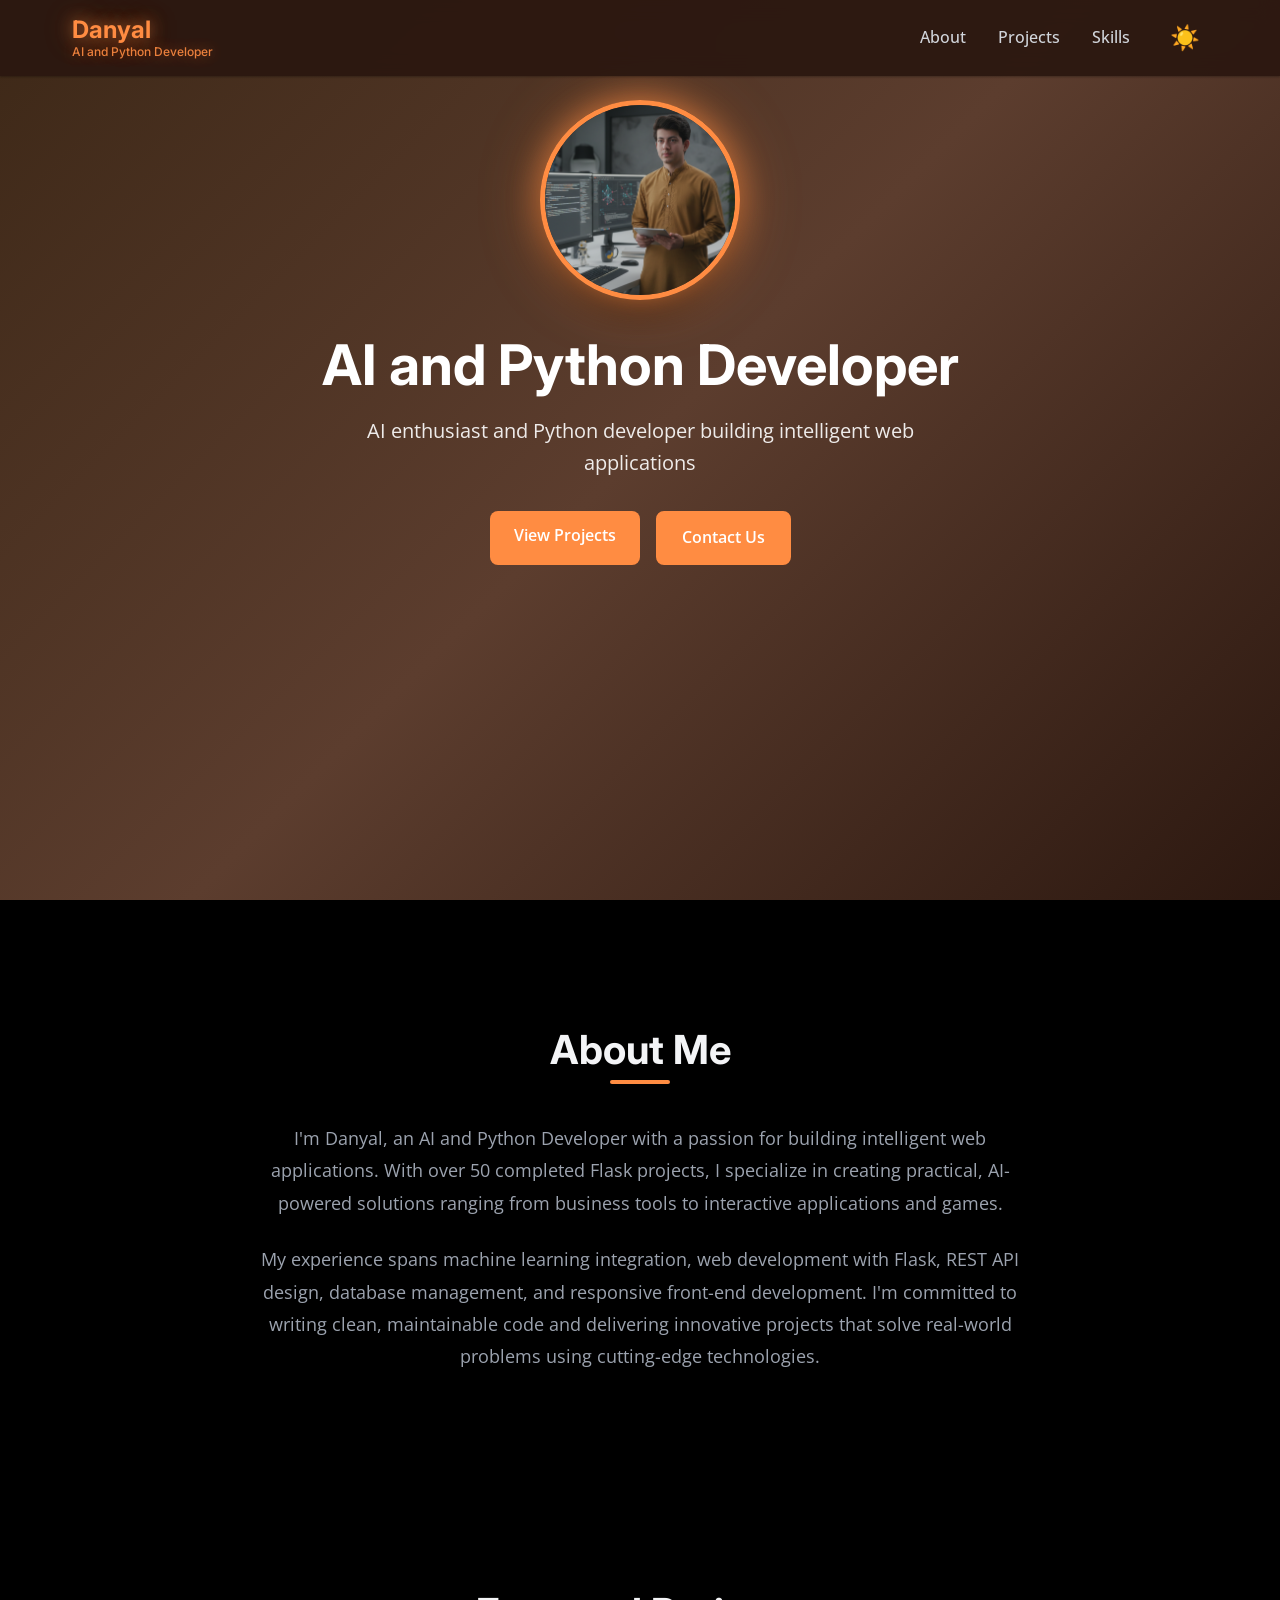
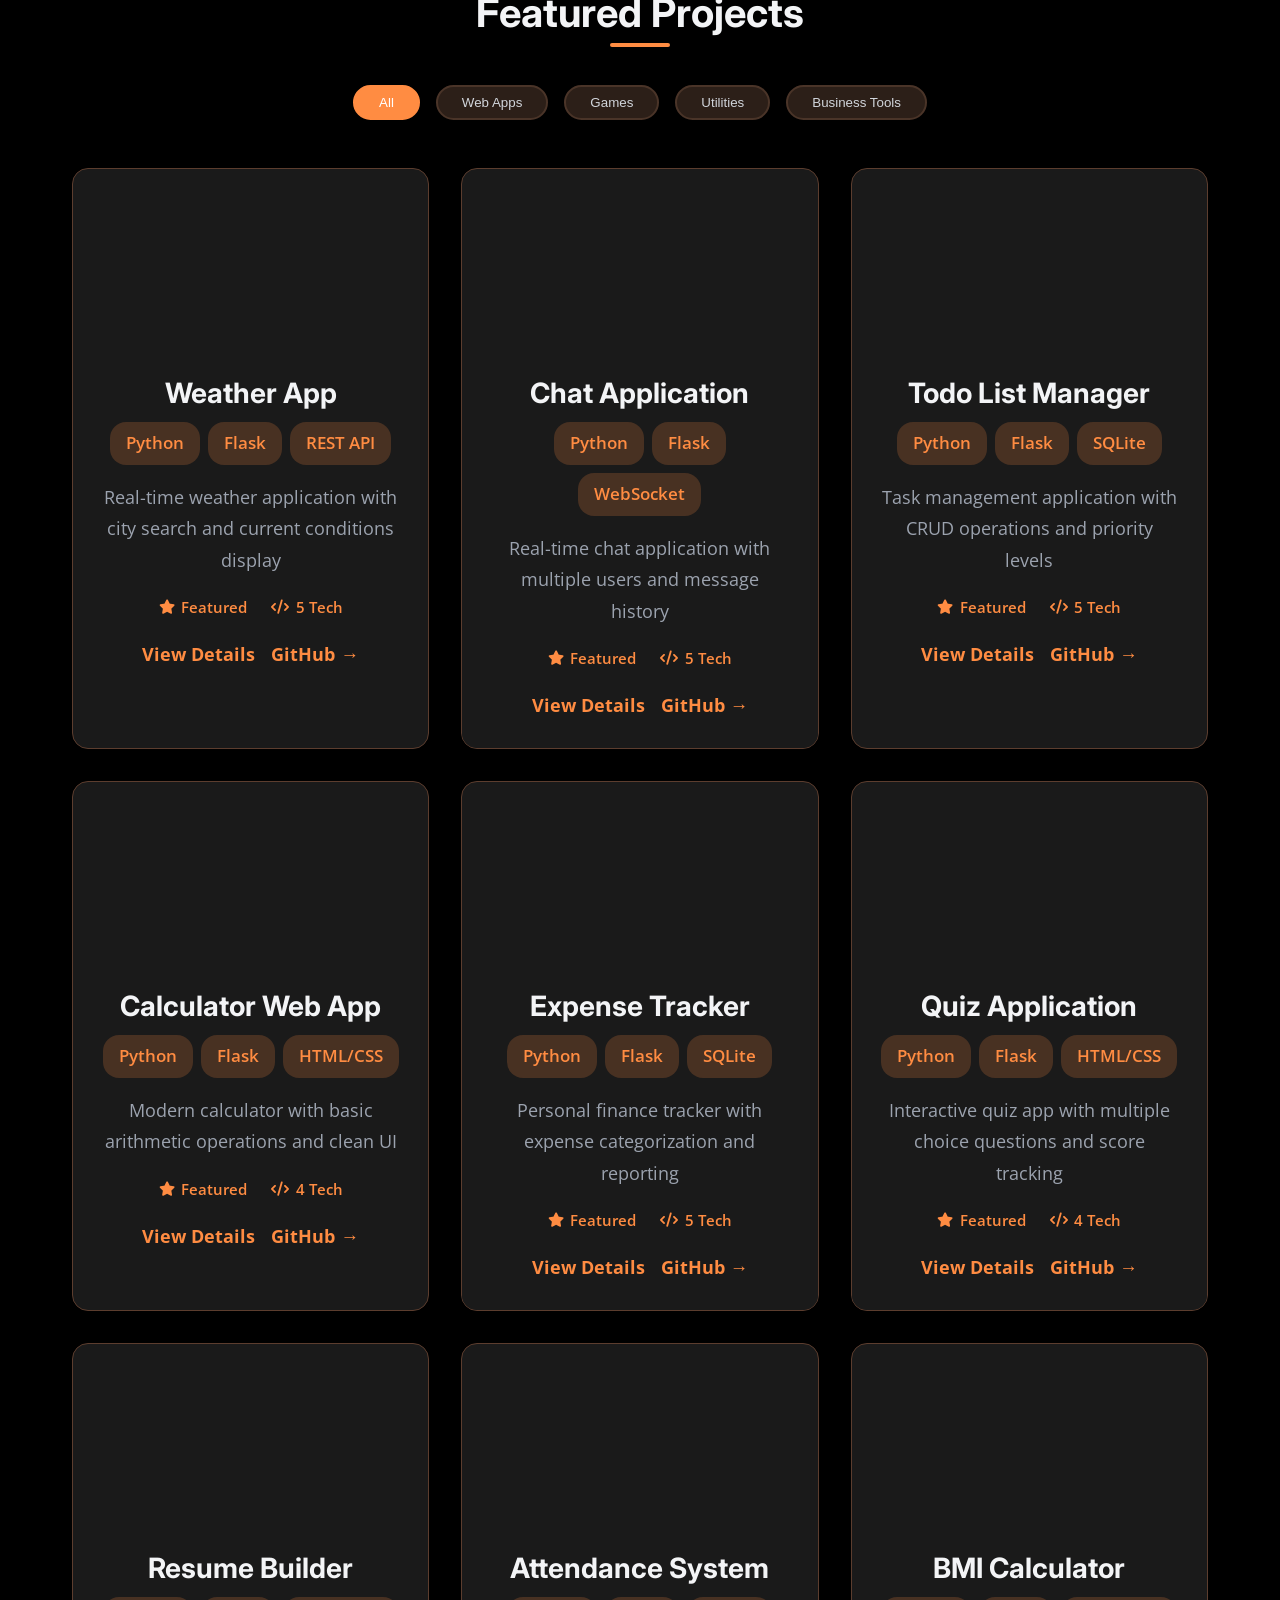
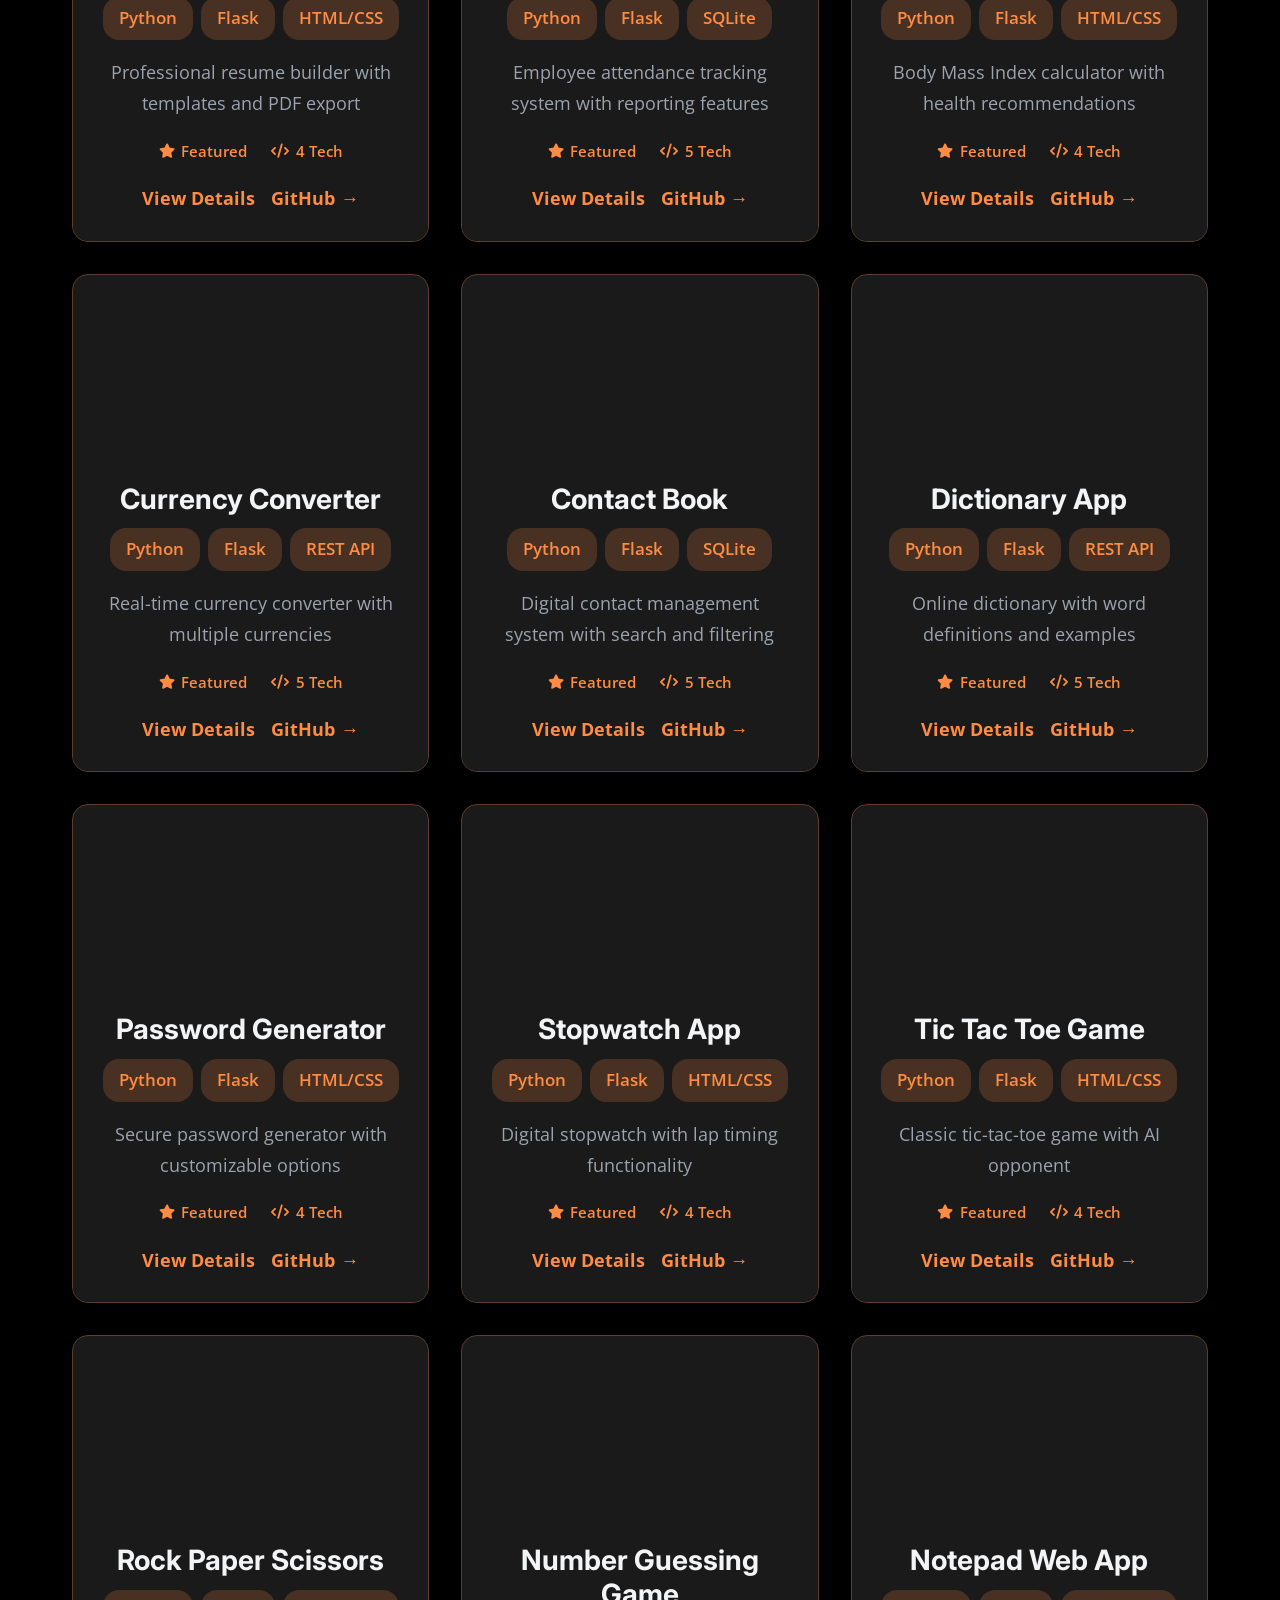
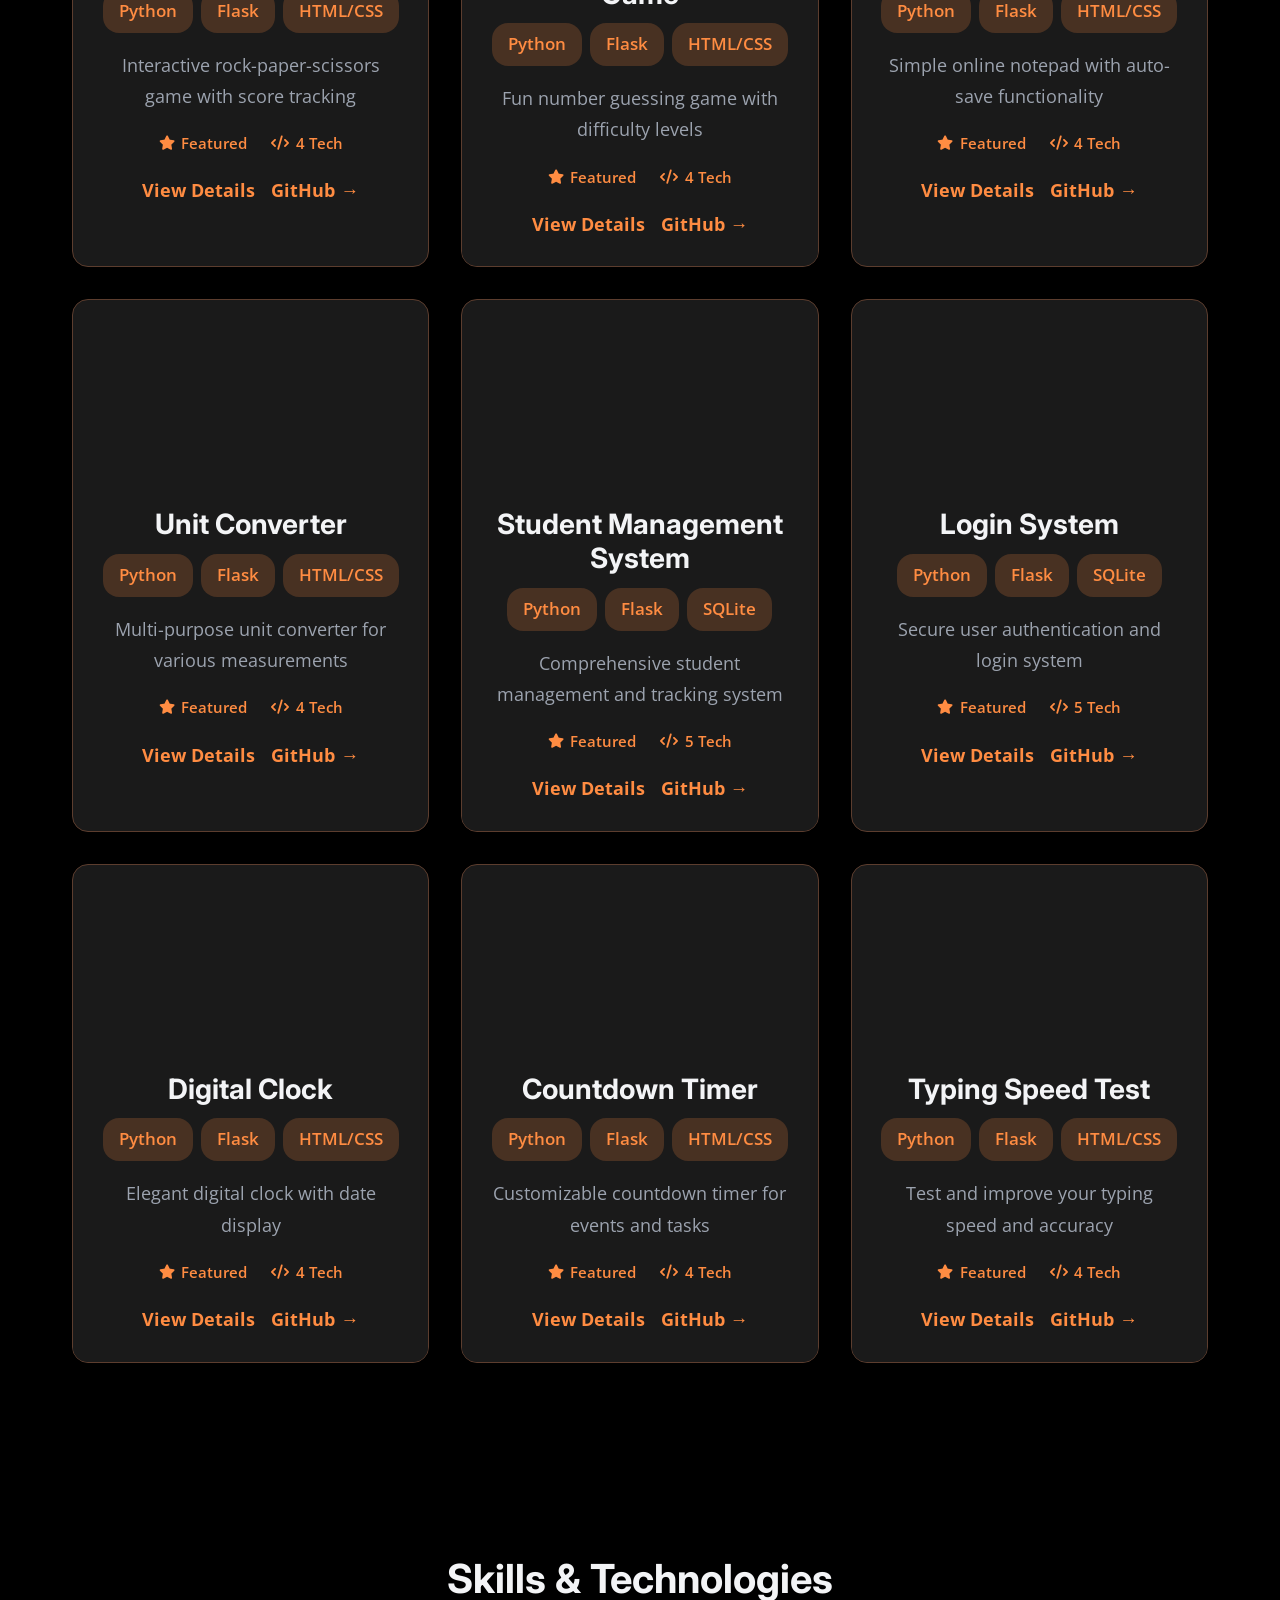
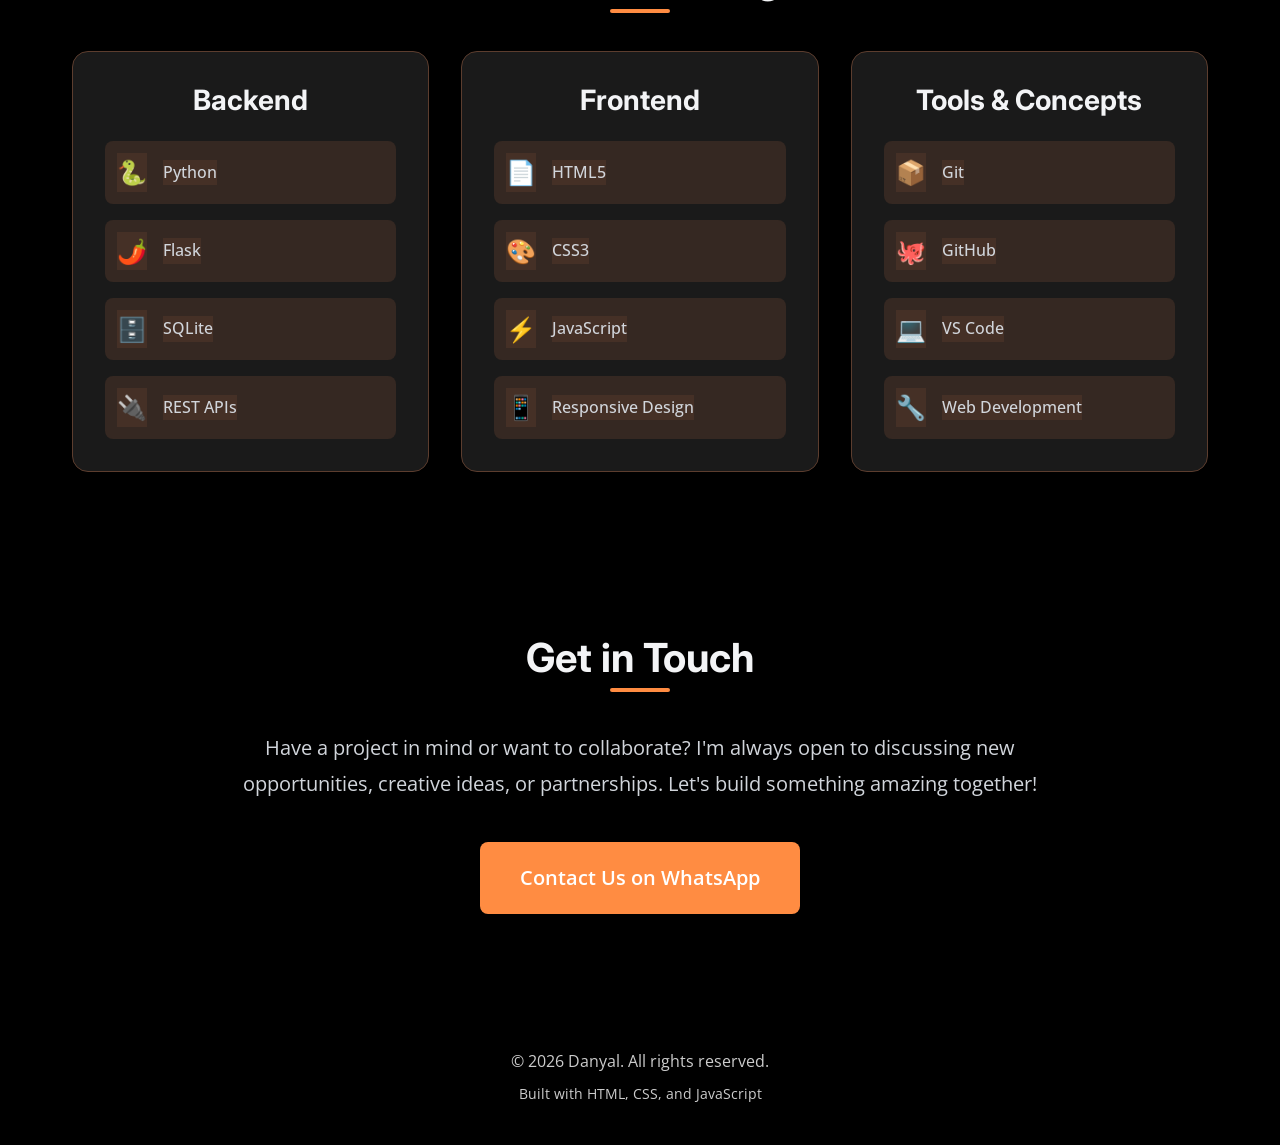
==== commit f5b1a733: "Update portfolio with profile picture, Font Awesome icons, and improved layout - Added profile pictu" ====
--- a/index.html
+++ b/index.html
@@ -19,6 +19,9 @@
     <link rel="preconnect" href="https://fonts.googleapis.com">
     <link rel="preconnect" href="https://fonts.gstatic.com" crossorigin>
     <link href="https://fonts.googleapis.com/css2?family=Inter:wght@400;500;600;700&family=Open+Sans:wght@400;500;600&display=swap" rel="stylesheet">
+
+    <!-- Font Awesome -->
+    <link rel="stylesheet" href="https://cdnjs.cloudflare.com/ajax/libs/font-awesome/6.5.1/css/all.min.css">
 
     <!-- Stylesheets -->
     <link rel="stylesheet" href="assets/css/main.css?v=20260226">
@@ -33,7 +36,10 @@
     <nav class="navbar" id="navbar">
         <div class="container">
             <div class="nav-wrapper">
-                <a href="#home" class="logo">Danyal</a>
+                <a href="#home" class="logo">
+                    <span class="logo-name">Danyal</span>
+                    <span class="logo-title">AI and Python Developer</span>
+                </a>
 
                 <button class="hamburger" id="hamburger" aria-label="Toggle menu">
                     <span></span>
@@ -57,12 +63,12 @@
     <section id="home" class="hero">
         <div class="container">
             <div class="hero-content">
-                <div class="profile-image">D</div>
+                <img src="assets/images/9e51fc5a-9680-420b-8788-75fa5af6d943.png" alt="Danyal" class="profile-image">
                 <h1 class="hero-title">AI and Python Developer</h1>
                 <p class="hero-subtitle">AI enthusiast and Python developer building intelligent web applications</p>
                 <div class="hero-buttons">
                     <a href="#projects" class="btn btn-primary">View Projects</a>
-                    <a href="#contact" class="btn btn-secondary">Contact Us</a>
+                    <a href="https://wa.me/923464141007?text=Hi%20Danyal,%20I%20found%20your%20portfolio" class="btn btn-secondary" target="_blank" rel="noopener noreferrer">Contact Us</a>
                 </div>
             </div>
         </div>
@@ -175,16 +181,15 @@
         </div>
     </section>
 
-    <!-- Contact Section -->
-    <section id="contact" class="contact">
-        <div class="container">
-            <div class="contact-content">
-                <div class="contact-info">
-                    <p>I'm always open to discussing new projects, opportunities, or collaborations. Feel free to reach out!</p>
-                    <a href="https://wa.me/923464141007?text=Hi%20Danyal,%20I%20found%20your%20portfolio" class="btn btn-primary whatsapp-btn" target="_blank" rel="noopener noreferrer">
-                        💬 Chat on WhatsApp
-                    </a>
-                </div>
+    <!-- Get in Touch Section -->
+    <section id="get-in-touch" class="get-in-touch">
+        <div class="container">
+            <h2 class="section-title">Get in Touch</h2>
+            <div class="get-in-touch-content">
+                <p class="get-in-touch-text">Have a project in mind or want to collaborate? I'm always open to discussing new opportunities, creative ideas, or partnerships. Let's build something amazing together!</p>
+                <a href="https://wa.me/923464141007?text=Hi%20Danyal,%20I%20found%20your%20portfolio" class="btn btn-primary get-in-touch-btn" target="_blank" rel="noopener noreferrer">
+                    Contact Us on WhatsApp
+                </a>
             </div>
         </div>
     </section>
--- a/assets/css/main.css
+++ b/assets/css/main.css
@@ -133,6 +133,21 @@
     font-weight: 700;
     color: var(--primary-color);
     font-family: var(--font-heading);
+    display: flex;
+    flex-direction: column;
+    line-height: 1.2;
+    text-shadow: 0 0 15px rgba(255, 140, 66, 0.6), 0 0 30px rgba(255, 140, 66, 0.4);
+}
+
+.logo-name {
+    font-size: 1.5rem;
+    font-weight: 700;
+}
+
+.logo-title {
+    font-size: 0.75rem;
+    font-weight: 500;
+    opacity: 0.9;
 }
 
 .nav-menu {
@@ -163,6 +178,24 @@
     width: 100%;
 }
 
+.nav-contact-btn {
+    background-color: var(--primary-color);
+    color: white !important;
+    padding: 0.5rem 1.25rem;
+    border-radius: 0.5rem;
+    font-weight: 600;
+    transition: var(--transition);
+}
+
+.nav-contact-btn:hover {
+    background-color: #ff7a29;
+    transform: translateY(-2px);
+}
+
+.nav-contact-btn::after {
+    display: none;
+}
+
 .hamburger {
     display: none;
     flex-direction: column;
@@ -187,7 +220,7 @@
     align-items: center;
     justify-content: center;
     background: linear-gradient(135deg, #3d2817 0%, #5c3d2e 50%, #2c1810 100%);
-    padding-top: 80px;
+    padding-top: 100px;
 }
 
 .hero-content {
@@ -201,15 +234,14 @@
     border-radius: 50%;
     object-fit: cover;
     border: 5px solid var(--primary-color);
-    box-shadow: var(--shadow-xl);
+    box-shadow: 0 0 30px rgba(255, 140, 66, 0.6), 0 0 60px rgba(255, 140, 66, 0.4), var(--shadow-xl);
     margin: 0 auto 2rem auto;
-    background: linear-gradient(135deg, #5c3d2e 0%, #3d2817 100%);
-    display: flex;
-    align-items: center;
-    justify-content: center;
-    color: var(--primary-color);
-    font-size: 4rem;
-    font-weight: 700;
+    display: block;
+}
+
+.profile-image:hover {
+    transform: scale(1.05);
+    box-shadow: 0 0 40px rgba(255, 140, 66, 0.8), 0 0 80px rgba(255, 140, 66, 0.5), 0 15px 40px rgba(255, 140, 66, 0.4);
 }
 
 .hero-title {
@@ -327,12 +359,18 @@
 
 .project-image {
     width: 100%;
-    height: 200px;
+    height: 180px;
     overflow: hidden;
-    background-color: #e2e8f0;
+    background: linear-gradient(135deg, rgba(255, 140, 66, 0.2) 0%, rgba(212, 165, 116, 0.2) 100%);
     display: flex;
     align-items: center;
     justify-content: center;
+}
+
+.project-icon {
+    font-size: 5rem;
+    color: var(--primary-color);
+    filter: drop-shadow(0 4px 8px rgba(0, 0, 0, 0.3));
 }
 
 .project-image img {
@@ -347,13 +385,15 @@
 }
 
 .project-content {
-    padding: 1.5rem;
+    padding: 1.75rem;
+    text-align: center;
 }
 
 .project-title {
-    font-size: 1.25rem;
-    margin-bottom: 0.5rem;
+    font-size: 1.75rem;
+    margin-bottom: 0.75rem;
     color: #f3f4f6;
+    font-weight: 700;
 }
 
 .project-tech {
@@ -361,36 +401,84 @@
     flex-wrap: wrap;
     gap: 0.5rem;
     margin-bottom: 1rem;
+    justify-content: center;
 }
 
 .tech-badge {
-    padding: 0.25rem 0.75rem;
+    padding: 0.5rem 1rem;
     background-color: rgba(255, 140, 66, 0.2);
     color: var(--primary-color);
     border-radius: 1rem;
-    font-size: 0.875rem;
-    font-weight: 500;
+    font-size: 1.05rem;
+    font-weight: 600;
 }
 
 .project-description {
+    font-size: 1.15rem;
+    color: var(--text-muted);
+    margin-bottom: 1.25rem;
+    line-height: 1.7;
+}
+
+.project-stats {
+    display: flex;
+    justify-content: center;
+    gap: 1.5rem;
+    margin-bottom: 1.25rem;
+}
+
+.project-stat {
+    display: flex;
+    align-items: center;
+    gap: 0.4rem;
     font-size: 0.95rem;
-    color: var(--text-muted);
-    margin-bottom: 1rem;
+    color: var(--primary-color);
+    font-weight: 600;
+}
+
+.project-stat i {
+    font-size: 0.9rem;
 }
 
 .project-links {
     display: flex;
     gap: 1rem;
+    justify-content: center;
 }
 
 .project-link {
     color: var(--primary-color);
-    font-weight: 600;
-    font-size: 0.9rem;
+    font-weight: 700;
+    font-size: 1.15rem;
 }
 
 .project-link:hover {
     color: var(--accent-color);
+}
+
+/* Get in Touch Section */
+.get-in-touch {
+    padding: 6rem 0;
+    background-color: #000000;
+}
+
+.get-in-touch-content {
+    max-width: 800px;
+    margin: 0 auto;
+    text-align: center;
+}
+
+.get-in-touch-text {
+    font-size: 1.25rem;
+    line-height: 1.8;
+    margin-bottom: 2.5rem;
+    color: var(--text-color);
+}
+
+.get-in-touch-btn {
+    font-size: 1.25rem;
+    padding: 1.25rem 2.5rem;
+    display: inline-block;
 }
 
 /* Skills Section */
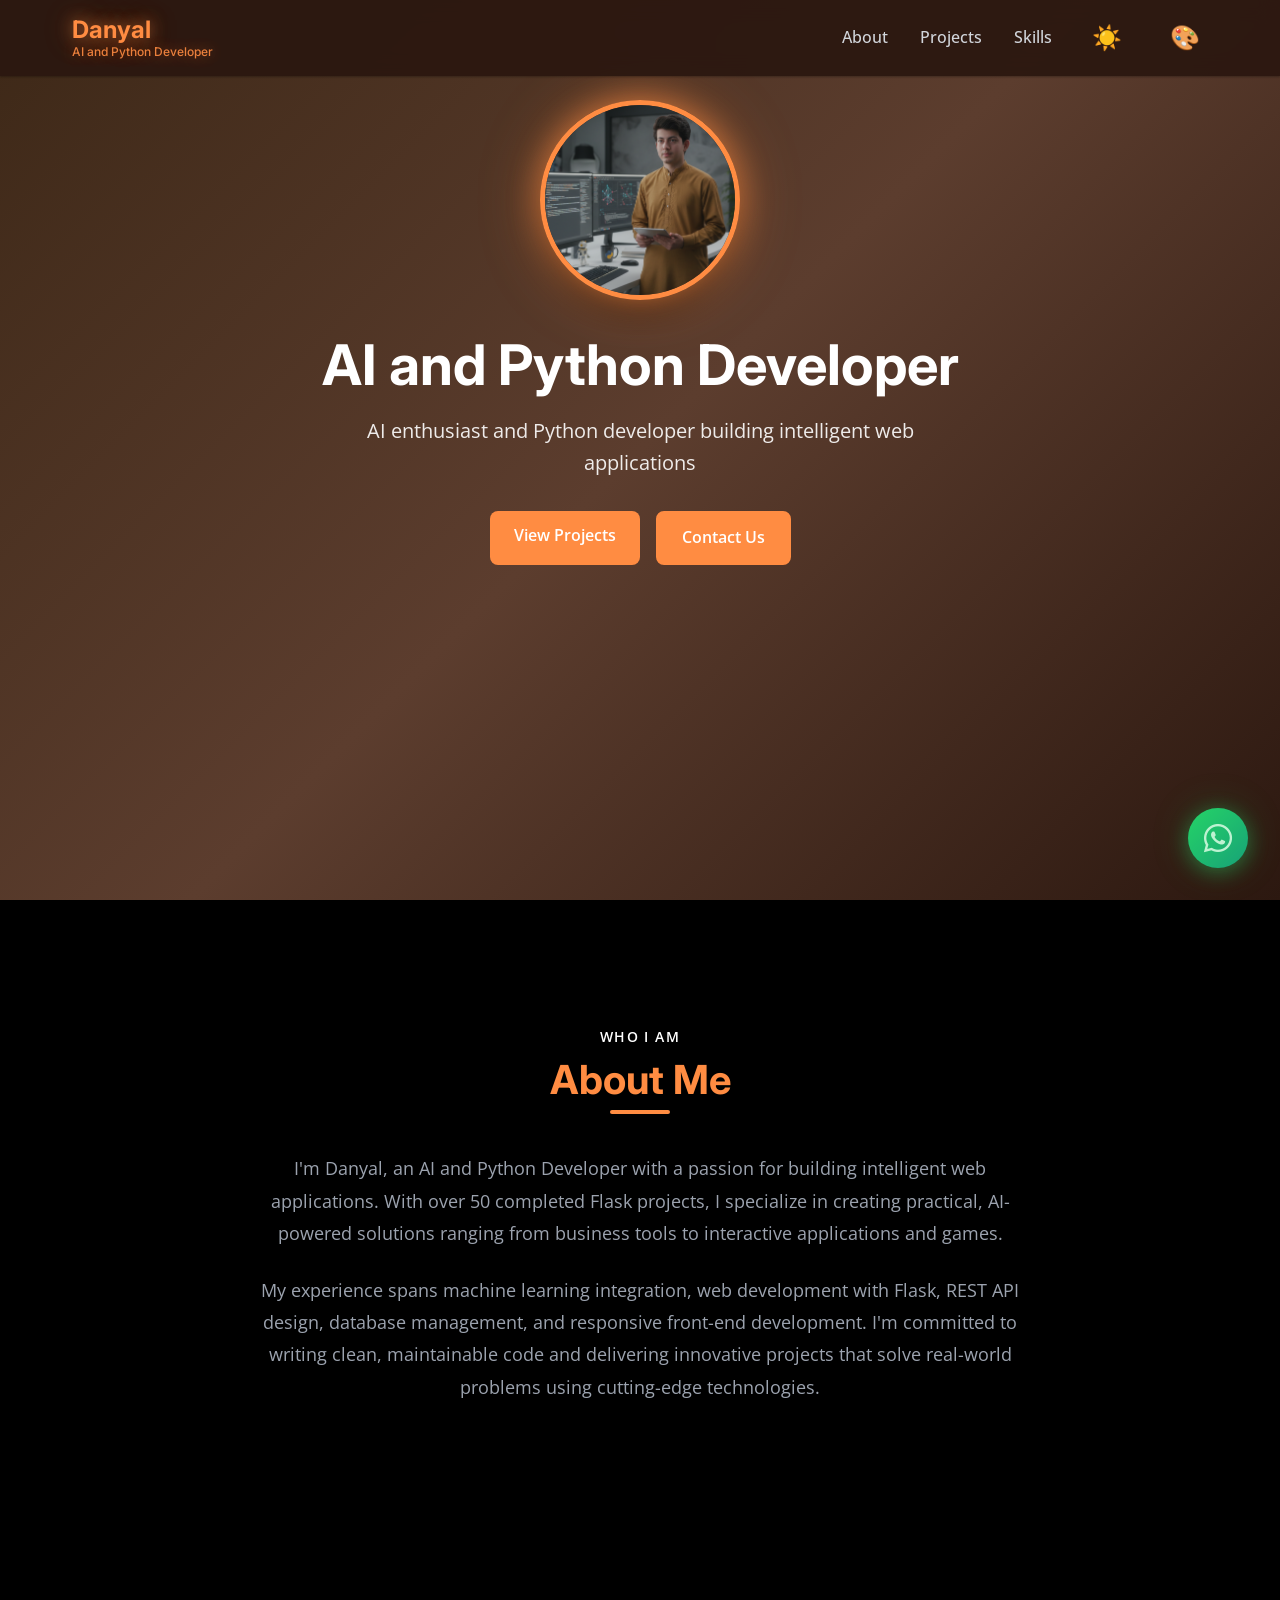
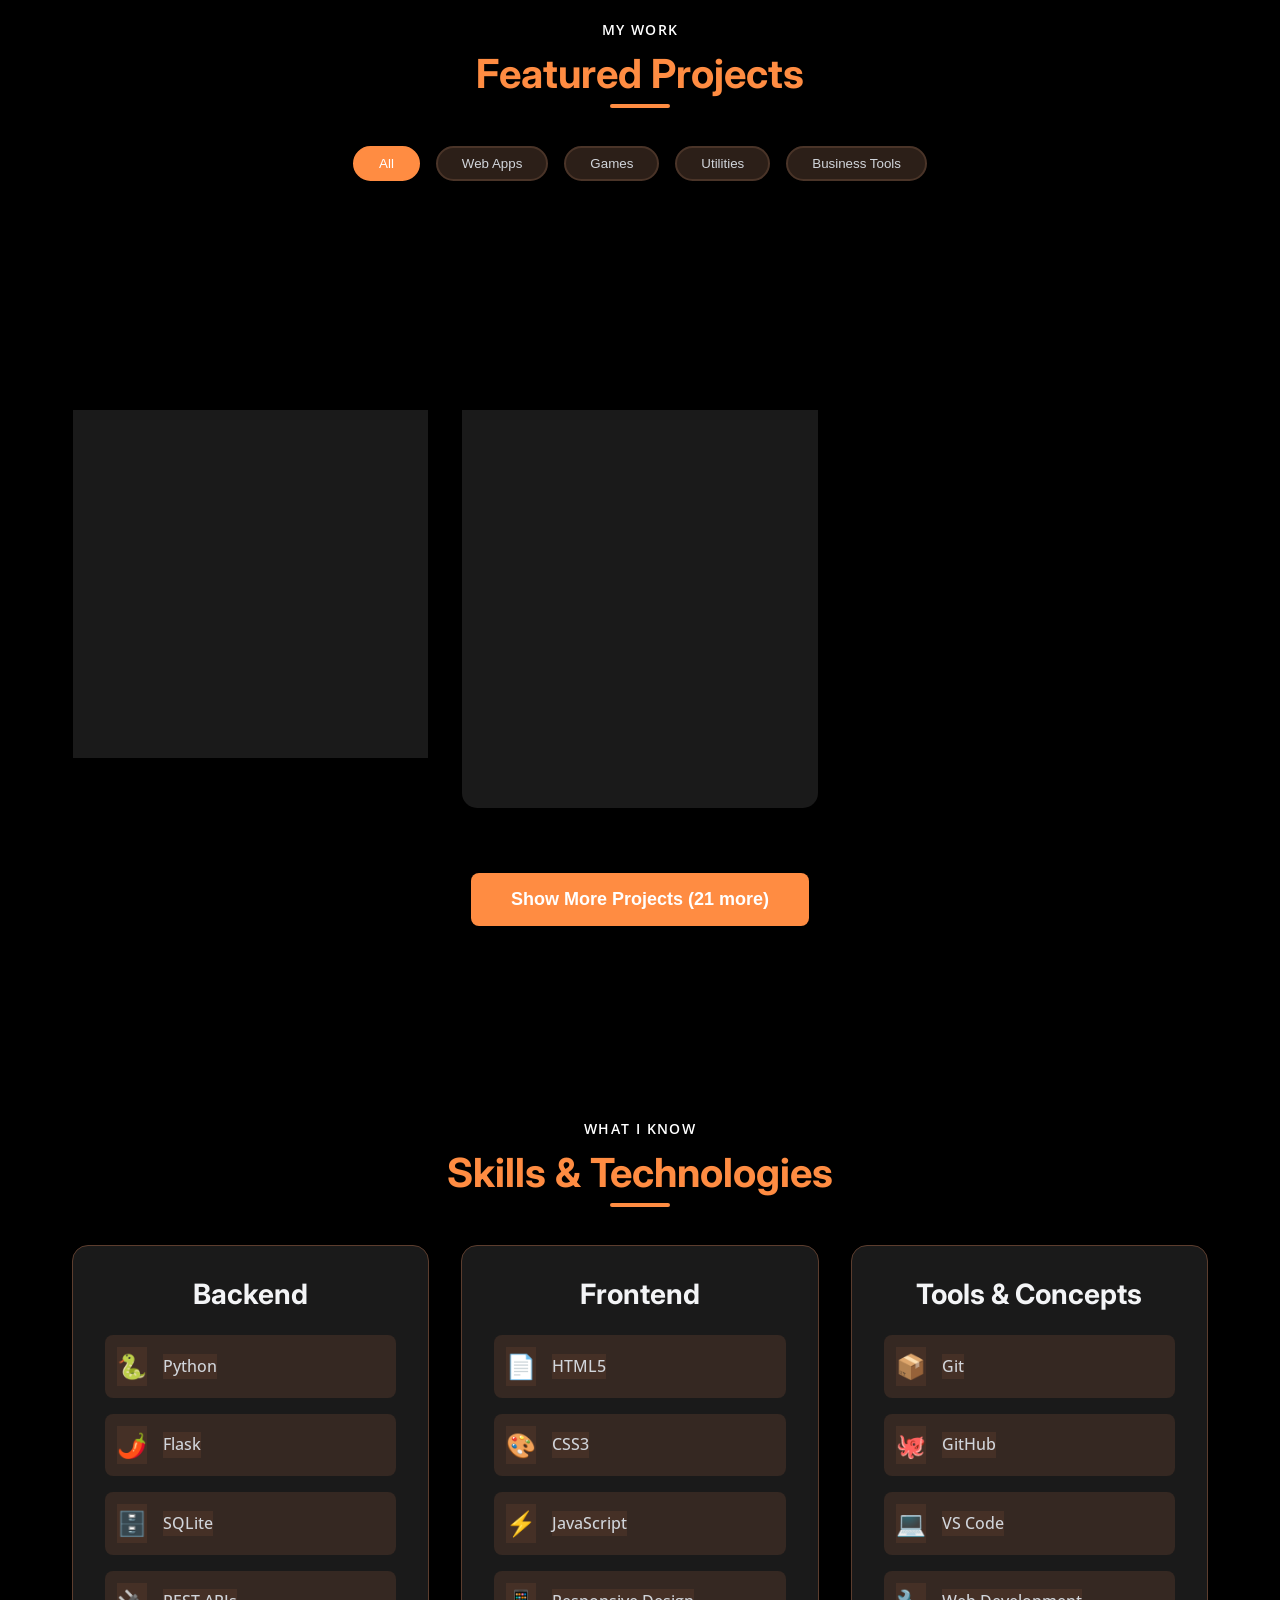
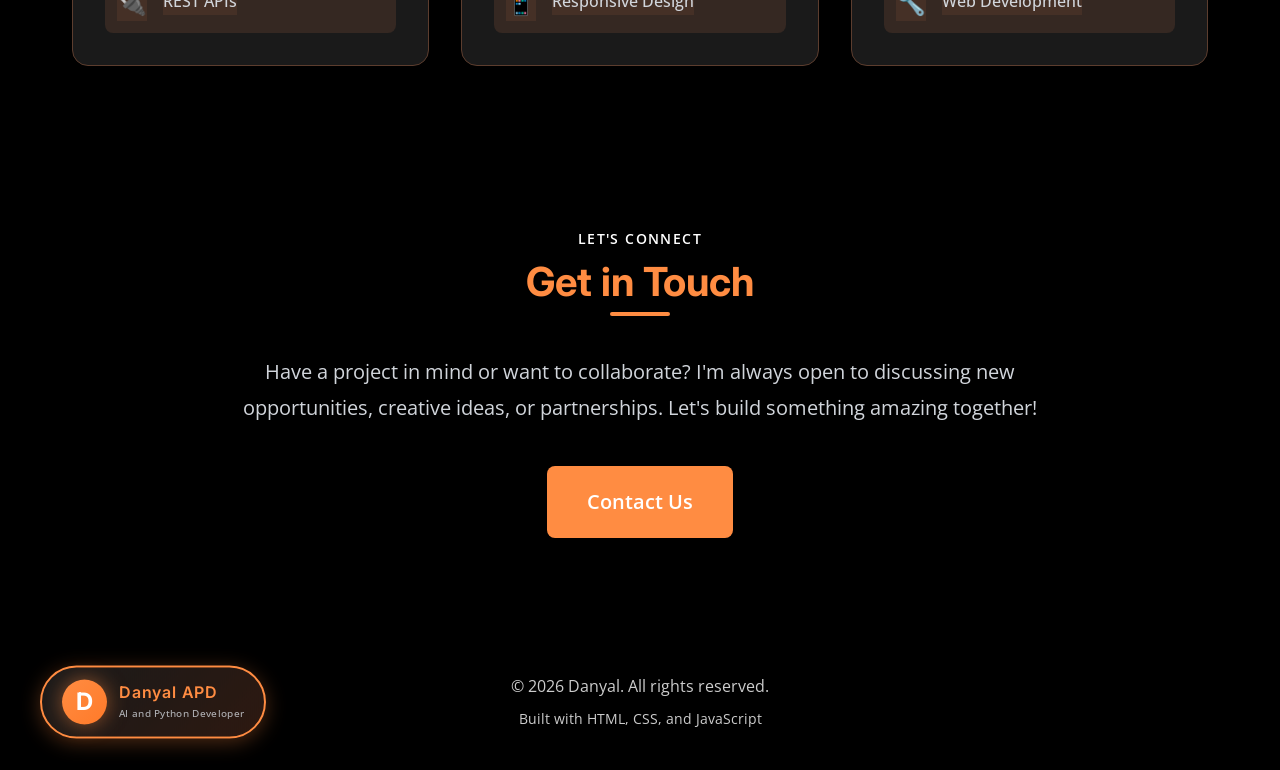
==== commit efee8659: "Add color theme switcher and enhance project cards with emojis - Added color theme switcher button w" ====
--- a/index.html
+++ b/index.html
@@ -54,6 +54,9 @@
                     <li><button id="themeToggle" class="theme-toggle" aria-label="Toggle Theme">
                         <span class="sun-icon">☀️</span>
                     </button></li>
+                    <li><button id="colorThemeToggle" class="color-theme-toggle" aria-label="Change Color Theme">
+                        <span class="color-icon">🎨</span>
+                    </button></li>
                 </ul>
             </div>
         </div>
@@ -77,7 +80,8 @@
     <!-- About Section -->
     <section id="about" class="about">
         <div class="container">
-            <h2 class="section-title">About Me</h2>
+            <p class="text-sm font-semibold uppercase tracking-wider text-accent">Who I Am</p>
+            <h2 class="section-title text-primary">About Me</h2>
             <div class="about-content">
                 <p>I'm Danyal, an AI and Python Developer with a passion for building intelligent web applications. With over 50 completed Flask projects, I specialize in creating practical, AI-powered solutions ranging from business tools to interactive applications and games.</p>
                 <p>My experience spans machine learning integration, web development with Flask, REST API design, database management, and responsive front-end development. I'm committed to writing clean, maintainable code and delivering innovative projects that solve real-world problems using cutting-edge technologies.</p>
@@ -88,7 +92,8 @@
     <!-- Projects Section -->
     <section id="projects" class="projects">
         <div class="container">
-            <h2 class="section-title">Featured Projects</h2>
+            <p class="text-sm font-semibold uppercase tracking-wider text-accent">My Work</p>
+            <h2 class="section-title text-primary">Featured Projects</h2>
 
             <!-- Filter Buttons -->
             <div class="filter-buttons">
@@ -109,7 +114,8 @@
     <!-- Skills Section -->
     <section id="skills" class="skills">
         <div class="container">
-            <h2 class="section-title">Skills & Technologies</h2>
+            <p class="text-sm font-semibold uppercase tracking-wider text-accent">What I Know</p>
+            <h2 class="section-title text-primary">Skills & Technologies</h2>
 
             <div class="skills-grid">
                 <div class="skill-category">
@@ -184,11 +190,12 @@
     <!-- Get in Touch Section -->
     <section id="get-in-touch" class="get-in-touch">
         <div class="container">
-            <h2 class="section-title">Get in Touch</h2>
+            <p class="text-sm font-semibold uppercase tracking-wider text-accent">Let's Connect</p>
+            <h2 class="section-title text-primary">Get in Touch</h2>
             <div class="get-in-touch-content">
                 <p class="get-in-touch-text">Have a project in mind or want to collaborate? I'm always open to discussing new opportunities, creative ideas, or partnerships. Let's build something amazing together!</p>
                 <a href="https://wa.me/923464141007?text=Hi%20Danyal,%20I%20found%20your%20portfolio" class="btn btn-primary get-in-touch-btn" target="_blank" rel="noopener noreferrer">
-                    Contact Us on WhatsApp
+                    Contact Us
                 </a>
             </div>
         </div>
@@ -197,6 +204,15 @@
     <!-- Footer -->
     <footer class="footer">
         <div class="container">
+            <div class="footer-logo-section">
+                <div class="footer-logo">
+                    <div class="logo-monogram">D</div>
+                    <div class="logo-text-container">
+                        <span class="logo-full-text">Danyal APD</span>
+                        <span class="logo-tagline">AI and Python Developer</span>
+                    </div>
+                </div>
+            </div>
             <div class="footer-content">
                 <p>&copy; 2026 Danyal. All rights reserved.</p>
                 <p class="footer-built">Built with HTML, CSS, and JavaScript</p>
@@ -215,10 +231,16 @@
         </div>
     </div>
 
+    <!-- Floating Contact Button -->
+    <a href="https://wa.me/923464141007?text=Hi%20Danyal,%20I%20found%20your%20portfolio" class="floating-contact-btn" target="_blank" rel="noopener noreferrer" aria-label="Contact on WhatsApp">
+        <i class="fa-brands fa-whatsapp"></i>
+    </a>
+
     <!-- Scripts -->
     <script src="assets/js/main.js"></script>
     <script src="assets/js/projects.js"></script>
     <script src="assets/js/contact.js"></script>
     <script src="assets/js/theme-toggle.js"></script>
+    <script src="assets/js/color-theme.js"></script>
 </body>
 </html>
--- a/assets/css/main.css
+++ b/assets/css/main.css
@@ -16,6 +16,46 @@
     --font-body: 'Open Sans', -apple-system, BlinkMacSystemFont, 'Segoe UI', sans-serif;
 }
 
+/* Blue Theme */
+[data-color-theme="blue"] {
+    --primary-color: #3b82f6;
+    --secondary-color: #60a5fa;
+    --accent-color: #3b82f6;
+    --border-color: #1e3a8a;
+}
+
+/* Green Theme */
+[data-color-theme="green"] {
+    --primary-color: #10b981;
+    --secondary-color: #34d399;
+    --accent-color: #10b981;
+    --border-color: #065f46;
+}
+
+/* Purple Theme */
+[data-color-theme="purple"] {
+    --primary-color: #a855f7;
+    --secondary-color: #c084fc;
+    --accent-color: #a855f7;
+    --border-color: #6b21a8;
+}
+
+/* Red Theme */
+[data-color-theme="red"] {
+    --primary-color: #ef4444;
+    --secondary-color: #f87171;
+    --accent-color: #ef4444;
+    --border-color: #991b1b;
+}
+
+/* Orange Theme (Default) */
+[data-color-theme="orange"] {
+    --primary-color: #ff8c42;
+    --secondary-color: #d4a574;
+    --accent-color: #ff8c42;
+    --border-color: #4a3428;
+}
+
 /* Reset & Base Styles */
 * {
     margin: 0;
@@ -279,6 +319,32 @@
     position: relative;
 }
 
+.text-sm {
+    font-size: 0.875rem;
+    text-align: center;
+    margin-bottom: 0.5rem;
+}
+
+.font-semibold {
+    font-weight: 600;
+}
+
+.uppercase {
+    text-transform: uppercase;
+}
+
+.tracking-wider {
+    letter-spacing: 0.1em;
+}
+
+.text-accent {
+    color: #ffffff;
+}
+
+.text-primary {
+    color: var(--primary-color);
+}
+
 .section-title::after {
     content: '';
     position: absolute;
@@ -341,20 +407,89 @@
     gap: 2rem;
 }
 
+.show-more-container {
+    grid-column: 1 / -1;
+    display: flex;
+    justify-content: center;
+    margin-top: 2rem;
+}
+
+.show-more-btn {
+    font-size: 1.125rem;
+    padding: 1rem 2.5rem;
+}
+
 .project-card {
-    background-color: rgba(74, 52, 40, 0.6);
-    border: 1px solid #5c3d2e;
+    background: linear-gradient(135deg, #1a1a1a 0%, #2d1810 50%, #1a1a2e 100%);
+    border: 1px solid rgba(255, 140, 66, 0.2);
     border-radius: 1rem;
     overflow: hidden;
-    box-shadow: var(--shadow-md);
+    box-shadow: 0 8px 32px rgba(0, 0, 0, 0.4), 0 0 40px rgba(255, 140, 66, 0.1);
     transition: var(--transition);
     cursor: pointer;
+    position: relative;
+    backdrop-filter: blur(10px);
+}
+
+.project-emoji-bg {
+    position: absolute;
+    top: 0;
+    left: 0;
+    right: 0;
+    bottom: 0;
+    pointer-events: none;
+    z-index: 1;
+    overflow: hidden;
+}
+
+.project-emoji-bg span {
+    position: absolute;
+    font-size: 8rem;
+    opacity: 0.22;
+    filter: blur(0.3px) brightness(0.85);
+    user-select: none;
+    text-shadow: 0 0 3px rgba(0, 0, 0, 0.3);
+}
+
+.project-card::before {
+    content: '';
+    position: absolute;
+    top: -20px;
+    left: -20px;
+    right: -20px;
+    bottom: -20px;
+    background-image:
+        radial-gradient(circle at 2px 2px, rgba(255, 140, 66, 0.03) 1px, transparent 1px);
+    background-size: 24px 24px;
+    pointer-events: none;
+    z-index: 1;
+    opacity: 0.5;
+}
+
+.project-card::after {
+    content: '';
+    position: absolute;
+    top: 50%;
+    left: 50%;
+    width: 80%;
+    height: 80%;
+    background: radial-gradient(circle, rgba(255, 140, 66, 0.15) 0%, transparent 70%);
+    filter: blur(40px);
+    transform: translate(-50%, -50%);
+    opacity: 0;
+    transition: opacity 0.3s ease;
+    z-index: 0;
+    pointer-events: none;
+}
+
+.project-card:hover::after {
+    opacity: 1;
 }
 
 .project-card:hover {
     transform: translateY(-10px);
-    box-shadow: var(--shadow-xl);
-    background-color: #5c3d2e;
+    box-shadow: 0 16px 48px rgba(0, 0, 0, 0.6), 0 0 60px rgba(255, 140, 66, 0.25);
+    border-color: rgba(255, 140, 66, 0.4);
 }
 
 .project-image {
@@ -365,12 +500,8 @@
     display: flex;
     align-items: center;
     justify-content: center;
-}
-
-.project-icon {
-    font-size: 5rem;
-    color: var(--primary-color);
-    filter: drop-shadow(0 4px 8px rgba(0, 0, 0, 0.3));
+    position: relative;
+    z-index: 3;
 }
 
 .project-image img {
@@ -378,6 +509,25 @@
     height: 100%;
     object-fit: cover;
     transition: transform 0.3s ease;
+    position: absolute;
+    top: 0;
+    left: 0;
+    z-index: 2;
+}
+
+.project-icon {
+    font-size: 5rem;
+    color: var(--primary-color);
+    filter: drop-shadow(0 4px 8px rgba(0, 0, 0, 0.3));
+    position: relative;
+    z-index: 1;
+}
+
+.project-image img {
+    width: 100%;
+    height: 100%;
+    object-fit: cover;
+    transition: transform 0.3s ease;
 }
 
 .project-card:hover .project-image img {
@@ -387,6 +537,8 @@
 .project-content {
     padding: 1.75rem;
     text-align: center;
+    position: relative;
+    z-index: 2;
 }
 
 .project-title {
@@ -394,6 +546,8 @@
     margin-bottom: 0.75rem;
     color: #f3f4f6;
     font-weight: 700;
+    position: relative;
+    z-index: 3;
 }
 
 .project-tech {
@@ -677,6 +831,31 @@
     background-color: #000000;
     color: white;
     padding: 2rem 0;
+}
+
+.footer .container {
+    position: relative;
+}
+
+.footer-logo-section {
+    position: absolute;
+    left: 0;
+    top: 50%;
+    transform: translateY(-50%);
+}
+
+.footer-logo {
+    display: flex;
+    align-items: center;
+    gap: 0.75rem;
+    background: linear-gradient(135deg, #1a1a1a 0%, #2d1810 100%);
+    padding: 0.75rem 1.25rem;
+    border-radius: 50px;
+    border: 2px solid var(--primary-color);
+    box-shadow: 0 4px 20px rgba(255, 140, 66, 0.3);
+}
+
+.footer-content {
     text-align: center;
 }
 
@@ -743,6 +922,7 @@
     justify-content: center;
     border-radius: 50%;
     transition: var(--transition);
+    z-index: 10;
 }
 
 .modal-close:hover {
@@ -752,6 +932,27 @@
 
 .modal-body {
     padding: 2rem;
+    position: relative;
+}
+
+.modal-emoji-bg {
+    position: absolute;
+    top: 0;
+    left: 0;
+    right: 0;
+    bottom: 0;
+    pointer-events: none;
+    z-index: 1;
+    overflow: hidden;
+}
+
+.modal-emoji-bg span {
+    position: absolute;
+    font-size: 8rem;
+    opacity: 0.22;
+    filter: blur(0.3px) brightness(0.85);
+    user-select: none;
+    text-shadow: 0 0 3px rgba(0, 0, 0, 0.3);
 }
 
 .modal-image {
@@ -761,6 +962,8 @@
     border-radius: 0.5rem;
     margin-bottom: 1.5rem;
     background-color: #e2e8f0;
+    position: relative;
+    z-index: 2;
 }
 
 .modal-image img {
@@ -773,6 +976,8 @@
     font-size: 2rem;
     margin-bottom: 1rem;
     color: #f3f4f6;
+    position: relative;
+    z-index: 2;
 }
 
 .modal-tech {
@@ -780,16 +985,22 @@
     flex-wrap: wrap;
     gap: 0.5rem;
     margin-bottom: 1.5rem;
+    position: relative;
+    z-index: 2;
 }
 
 .modal-description {
     font-size: 1.125rem;
     color: var(--text-muted);
     margin-bottom: 1.5rem;
+    position: relative;
+    z-index: 2;
 }
 
 .modal-features {
     margin-bottom: 1.5rem;
+    position: relative;
+    z-index: 2;
 }
 
 .modal-features h4 {
@@ -821,4 +1032,138 @@
     display: inline-block;
     margin-top: 1rem;
 }
+
+/* Floating Contact Button */
+.floating-contact-btn {
+    position: fixed;
+    bottom: 2rem;
+    right: 2rem;
+    width: 60px;
+    height: 60px;
+    background: linear-gradient(135deg, #25D366 0%, #128C7E 100%);
+    border-radius: 50%;
+    display: flex;
+    align-items: center;
+    justify-content: center;
+    box-shadow: 0 4px 20px rgba(37, 211, 102, 0.4), 0 0 40px rgba(37, 211, 102, 0.2);
+    z-index: 1000;
+    transition: all 0.3s ease;
+    cursor: pointer;
+}
+
+.floating-contact-btn i {
+    font-size: 2rem;
+    color: white;
+}
+
+.floating-contact-btn:hover {
+    transform: scale(1.1) translateY(-5px);
+    box-shadow: 0 8px 30px rgba(37, 211, 102, 0.6), 0 0 60px rgba(37, 211, 102, 0.3);
+}
+
+.floating-contact-btn::before {
+    content: '';
+    position: absolute;
+    width: 100%;
+    height: 100%;
+    border-radius: 50%;
+    background: rgba(37, 211, 102, 0.3);
+    animation: pulse 2s infinite;
+}
+
+@keyframes pulse {
+    0% {
+        transform: scale(1);
+        opacity: 1;
+    }
+    100% {
+        transform: scale(1.5);
+        opacity: 0;
+    }
+}
+
+/* Floating Logo */
+.floating-logo {
+    position: fixed;
+    bottom: 2rem;
+    left: 2rem;
+    display: flex;
+    align-items: center;
+    gap: 0.75rem;
+    z-index: 1000;
+    background: linear-gradient(135deg, #1a1a1a 0%, #2d1810 100%);
+    padding: 0.75rem 1.25rem;
+    border-radius: 50px;
+    border: 2px solid var(--primary-color);
+    backdrop-filter: blur(10px);
+    box-shadow: 0 4px 20px rgba(255, 140, 66, 0.3), 0 0 40px rgba(255, 140, 66, 0.2);
+    transition: all 0.3s ease;
+    cursor: pointer;
+}
+
+.floating-logo:hover {
+    transform: translateY(-5px);
+    box-shadow: 0 8px 30px rgba(255, 140, 66, 0.5), 0 0 60px rgba(255, 140, 66, 0.3);
+    border-color: #ff7a29;
+}
+
+.logo-monogram {
+    width: 45px;
+    height: 45px;
+    background: linear-gradient(135deg, var(--primary-color) 0%, #ff7a29 100%);
+    border-radius: 50%;
+    display: flex;
+    align-items: center;
+    justify-content: center;
+    font-size: 1.5rem;
+    font-weight: 700;
+    color: white;
+    font-family: var(--font-heading);
+    box-shadow: 0 0 20px rgba(255, 140, 66, 0.5);
+    flex-shrink: 0;
+}
+
+.logo-text-container {
+    display: flex;
+    flex-direction: column;
+    gap: 0.15rem;
+}
+
+.logo-full-text {
+    font-size: 1rem;
+    font-weight: 600;
+    color: var(--primary-color);
+    font-family: var(--font-heading);
+    letter-spacing: 0.05em;
+    white-space: nowrap;
+    line-height: 1.2;
+}
+
+.logo-tagline {
+    font-size: 0.65rem;
+    font-weight: 500;
+    color: var(--text-color);
+    font-family: var(--font-body);
+    letter-spacing: 0.03em;
+    white-space: nowrap;
+    opacity: 0.8;
+}
+
+.logo-text {
+    font-size: 1.25rem;
+    font-weight: 700;
+    color: var(--primary-color);
+    font-family: var(--font-heading);
+    line-height: 1;
+    text-shadow: 0 0 15px rgba(255, 140, 66, 0.6);
+}
+
+.logo-subtitle {
+    font-size: 0.6rem;
+    font-weight: 600;
+    color: var(--primary-color);
+    letter-spacing: 0.15em;
+    margin-top: 0.25rem;
+    opacity: 0.8;
+}
 /* Force black backgrounds - Updated Thu, Feb 26, 2026  4:54:02 PM */
--- a/assets/css/theme-toggle.css
+++ b/assets/css/theme-toggle.css
@@ -15,9 +15,82 @@
     transform: rotate(20deg) scale(1.1);
 }
 
+/* Color Theme Toggle Button */
+.color-theme-toggle {
+    background: none;
+    border: none;
+    cursor: pointer;
+    padding: 0.5rem;
+    font-size: 1.5rem;
+    transition: transform 0.3s ease;
+    display: flex;
+    align-items: center;
+    justify-content: center;
+}
+
+.color-theme-toggle:hover {
+    transform: scale(1.2);
+}
+
 .sun-icon,
-.moon-icon {
+.moon-icon,
+.color-icon {
     display: inline-block;
+}
+
+/* Theme Glow Animation */
+body.theme-glow-animation * {
+    transition: all 0.8s ease-out !important;
+}
+
+body.theme-glow-animation .btn,
+body.theme-glow-animation .project-card,
+body.theme-glow-animation .skill-category,
+body.theme-glow-animation .filter-btn,
+body.theme-glow-animation .logo,
+body.theme-glow-animation .nav-link::after,
+body.theme-glow-animation .section-title::after,
+body.theme-glow-animation .floating-contact-btn,
+body.theme-glow-animation .footer-logo,
+body.theme-glow-animation .tech-badge,
+body.theme-glow-animation .project-stat {
+    animation: elementGlow 0.8s ease-out;
+}
+
+@keyframes elementGlow {
+    0% {
+        filter: brightness(1);
+        box-shadow: 0 0 0 rgba(255, 255, 255, 0);
+    }
+    50% {
+        filter: brightness(1.5) saturate(1.5);
+        box-shadow: 0 0 30px var(--primary-color), 0 0 60px var(--primary-color);
+    }
+    100% {
+        filter: brightness(1);
+        box-shadow: 0 0 0 rgba(255, 255, 255, 0);
+    }
+}
+
+body.theme-glow-animation .logo,
+body.theme-glow-animation .logo-monogram,
+body.theme-glow-animation .profile-image {
+    animation: logoGlow 0.8s ease-out;
+}
+
+@keyframes logoGlow {
+    0% {
+        filter: brightness(1);
+        text-shadow: 0 0 10px var(--primary-color);
+    }
+    50% {
+        filter: brightness(1.8) saturate(2);
+        text-shadow: 0 0 40px var(--primary-color), 0 0 80px var(--primary-color);
+    }
+    100% {
+        filter: brightness(1);
+        text-shadow: 0 0 10px var(--primary-color);
+    }
 }
 
 /* Light Mode Styles */
